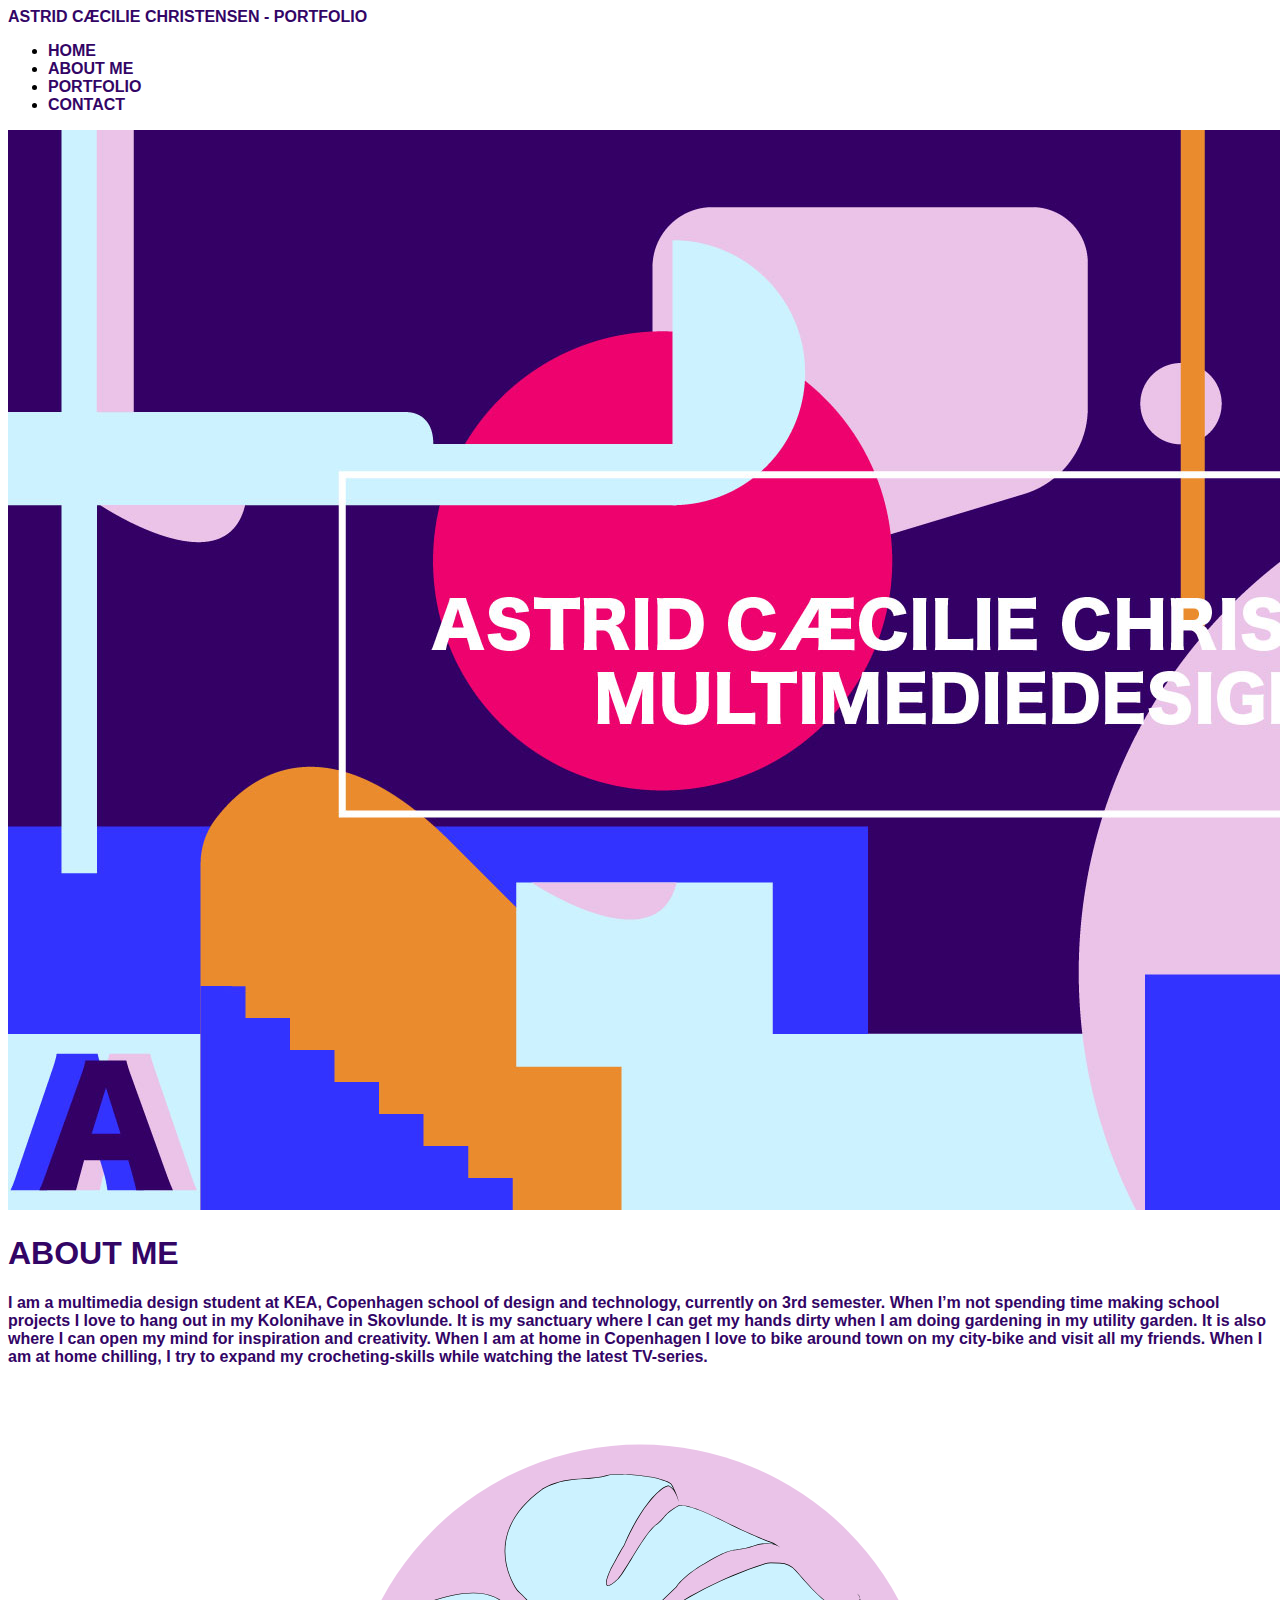
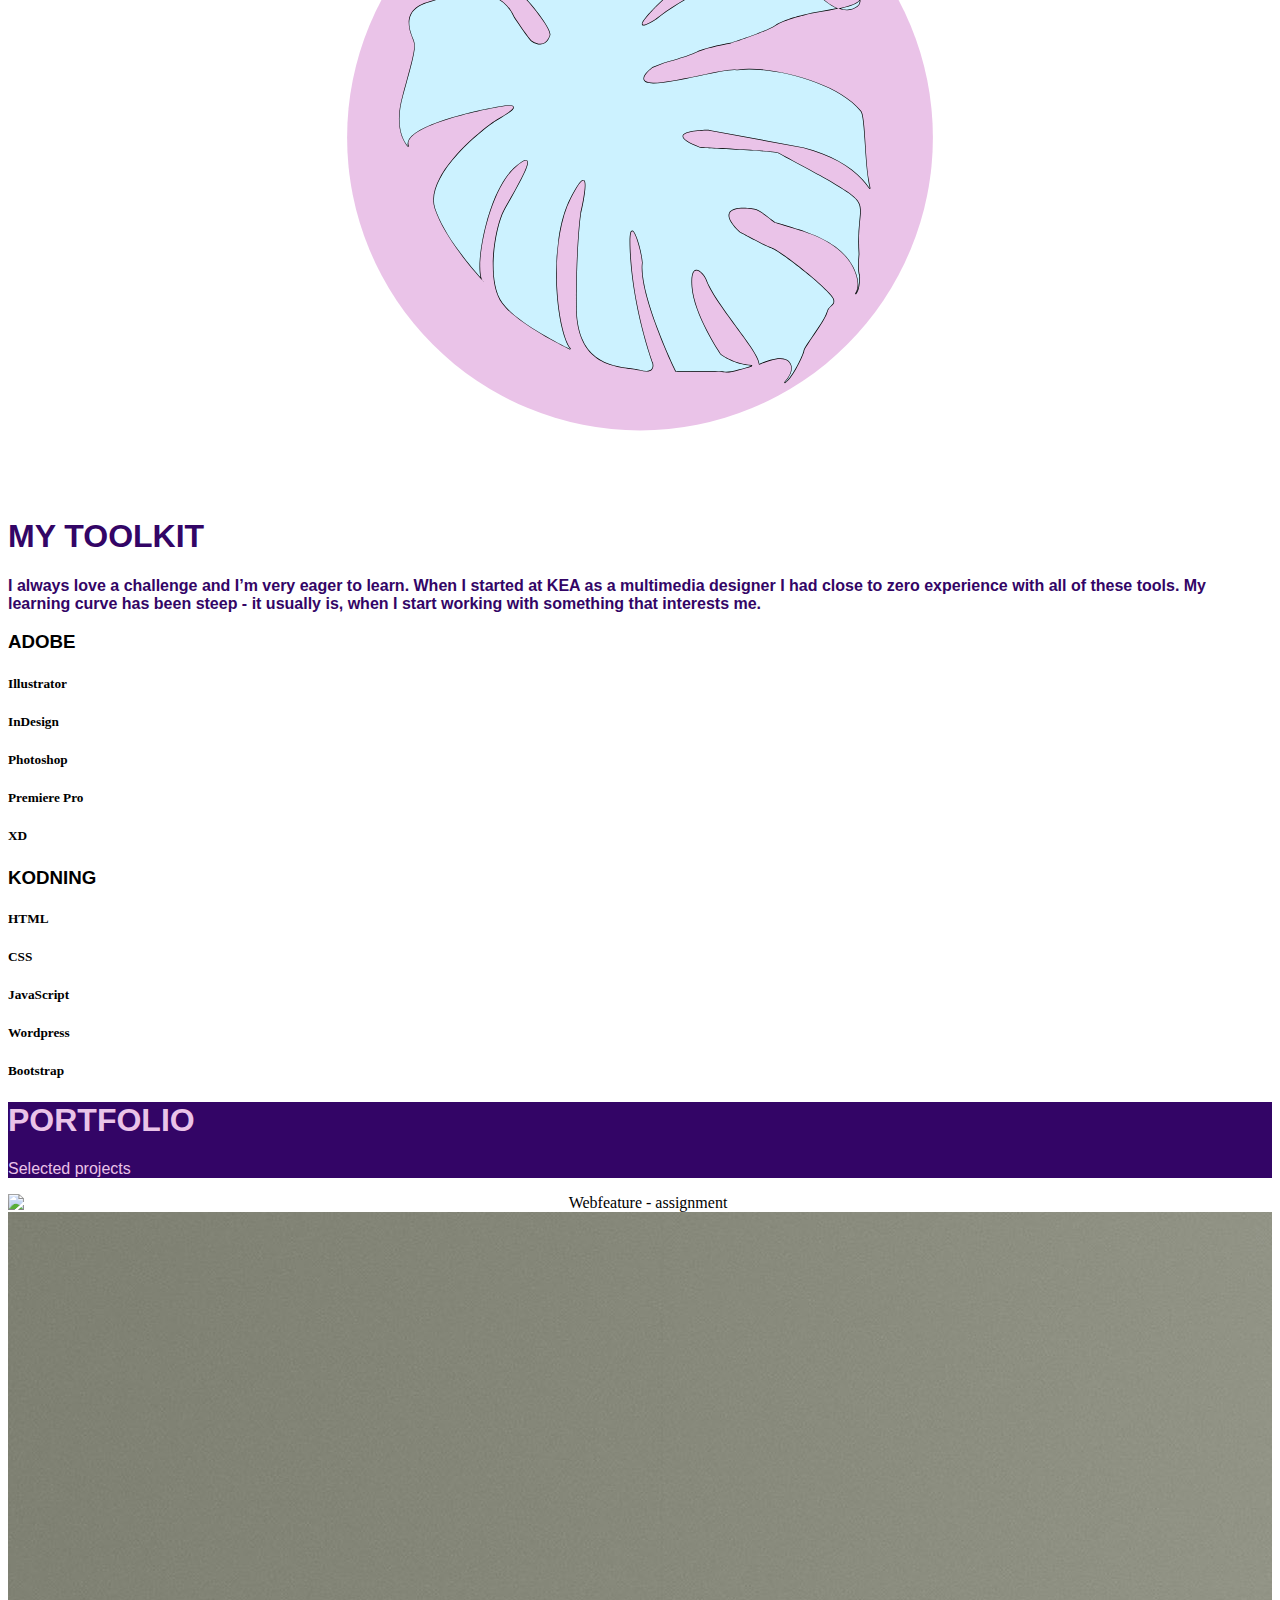
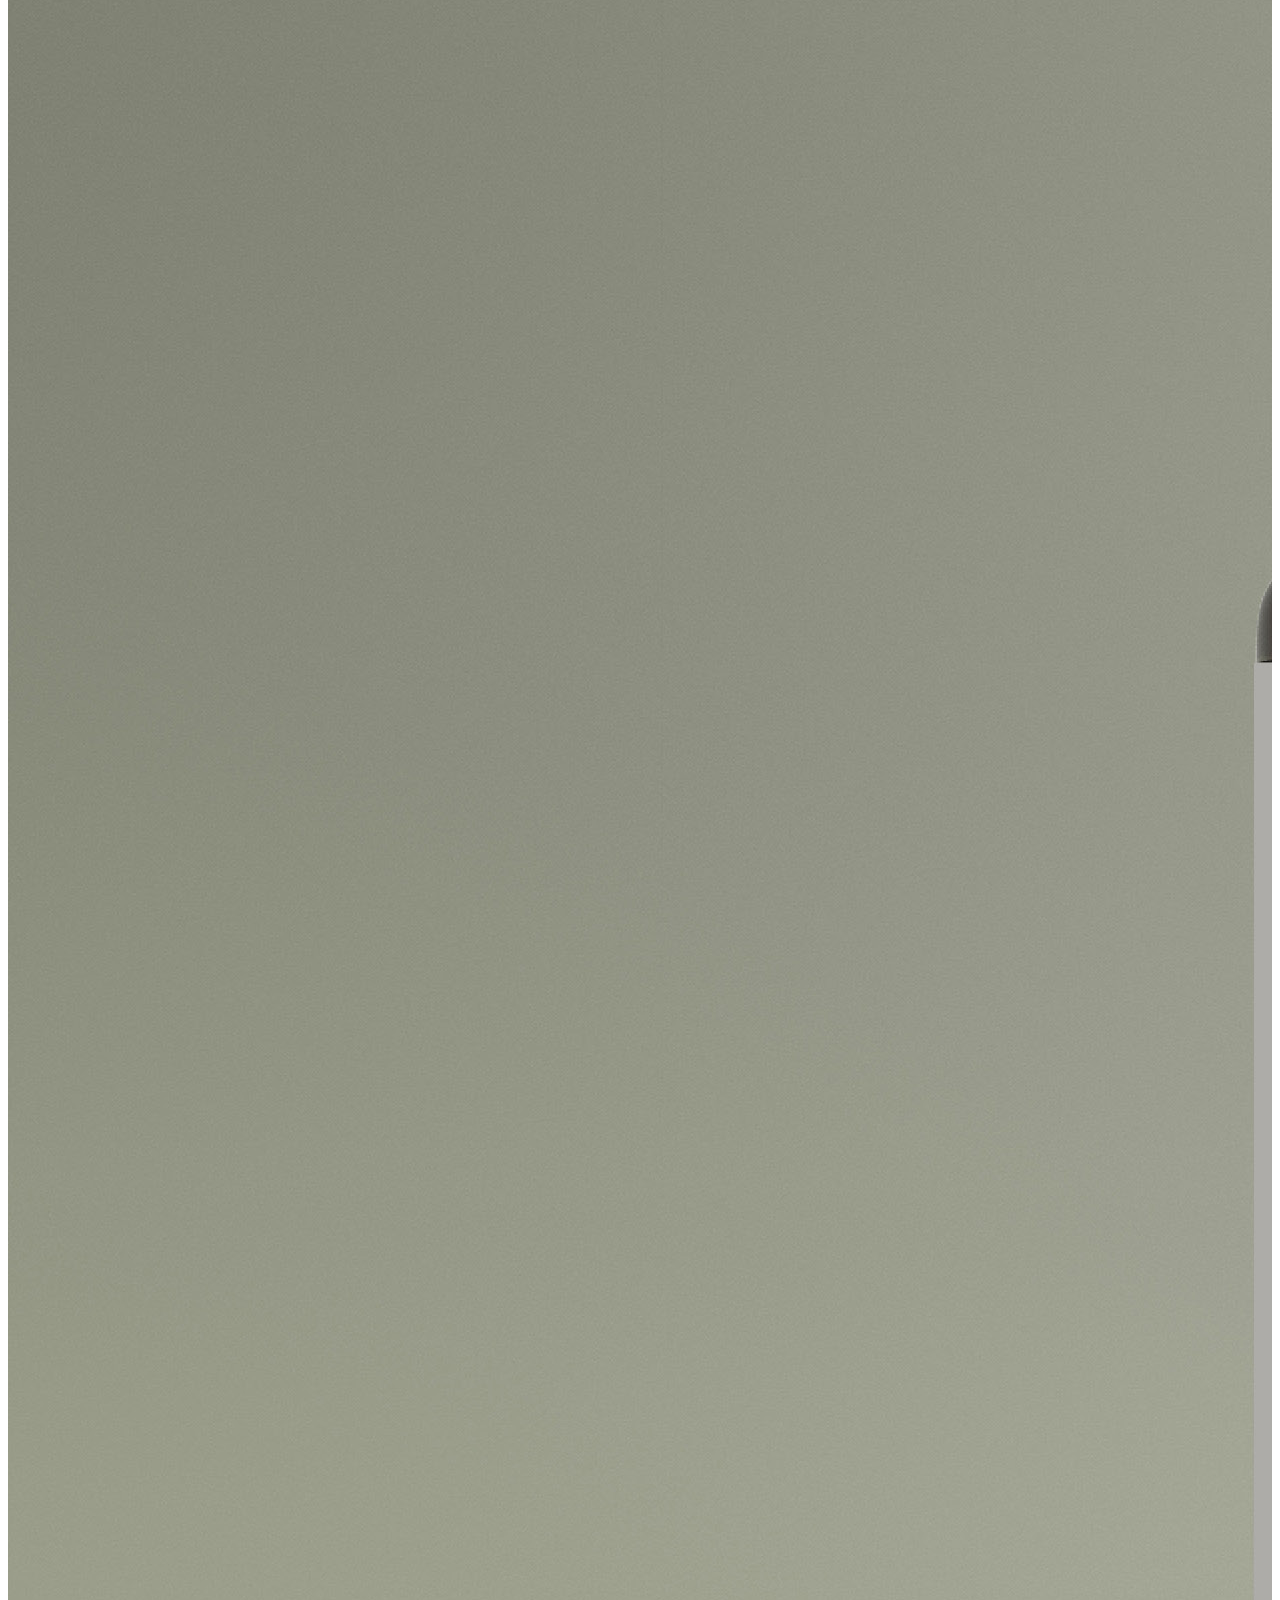
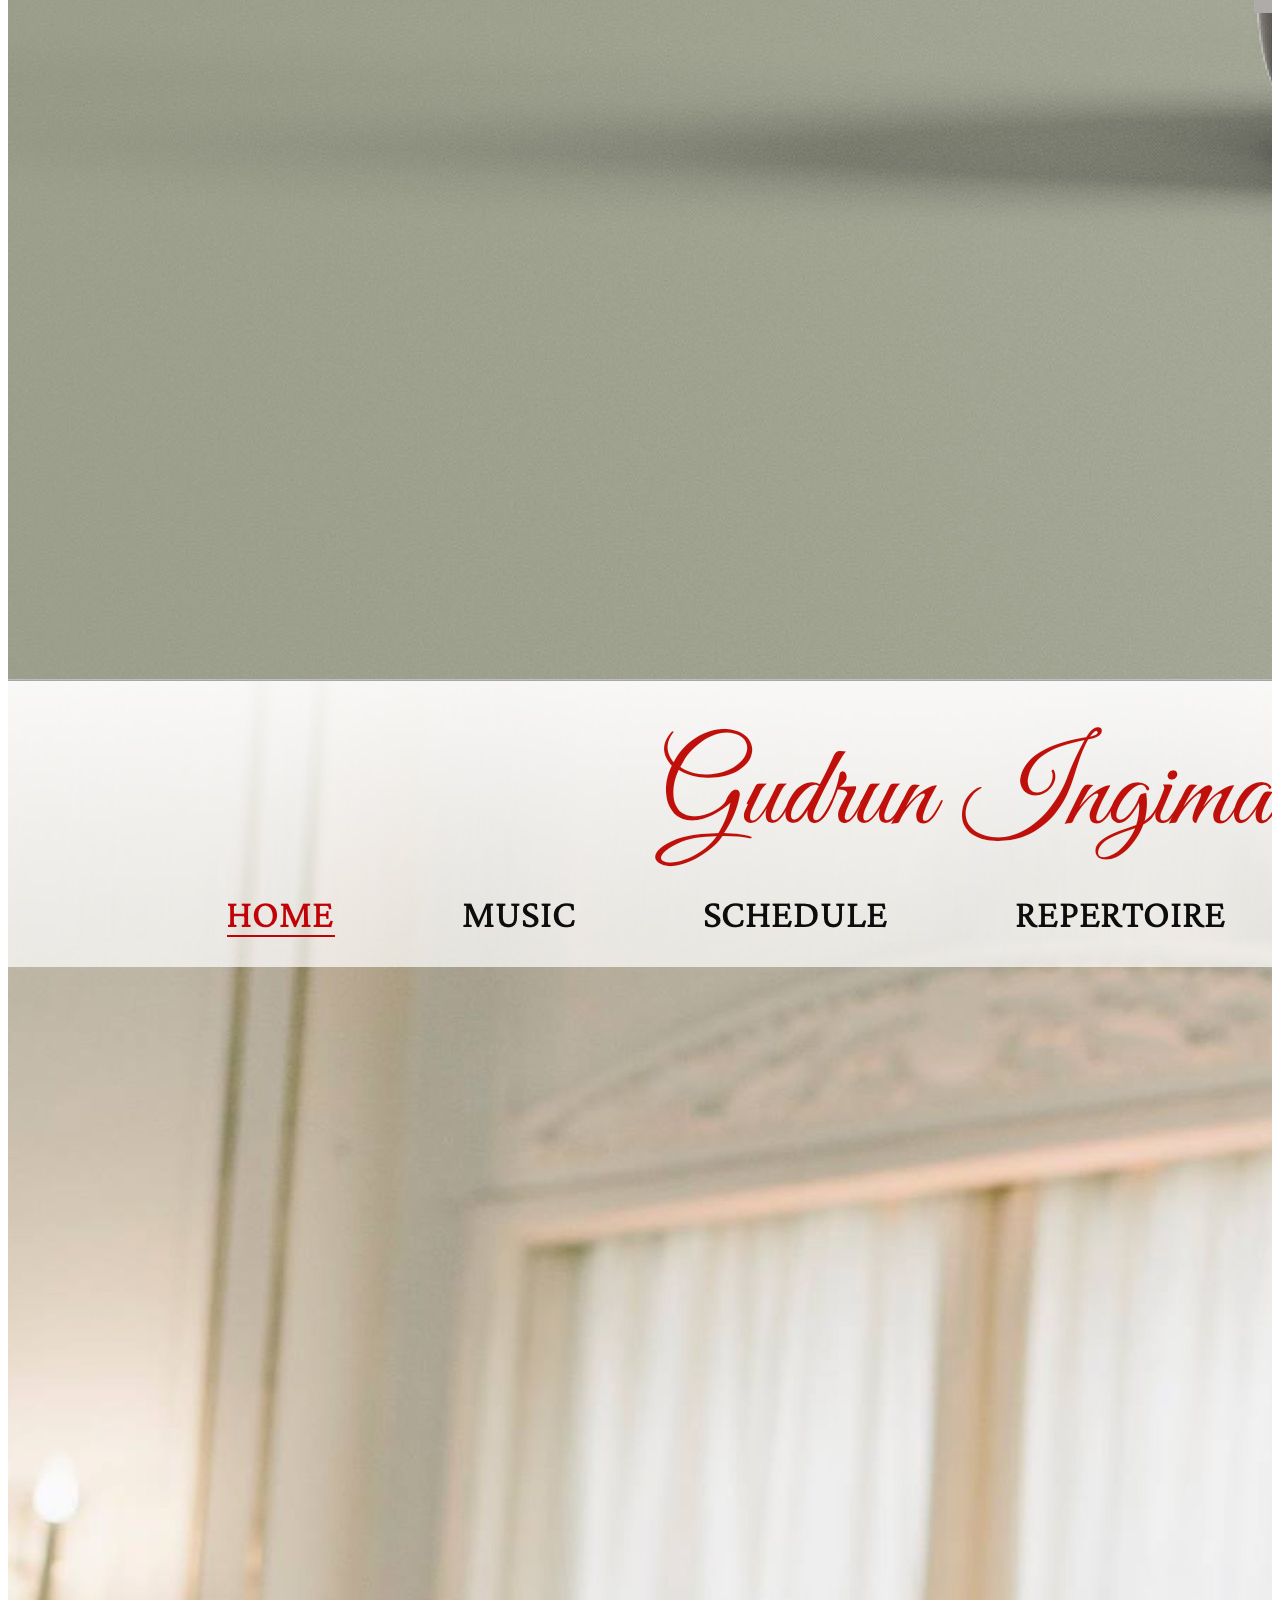
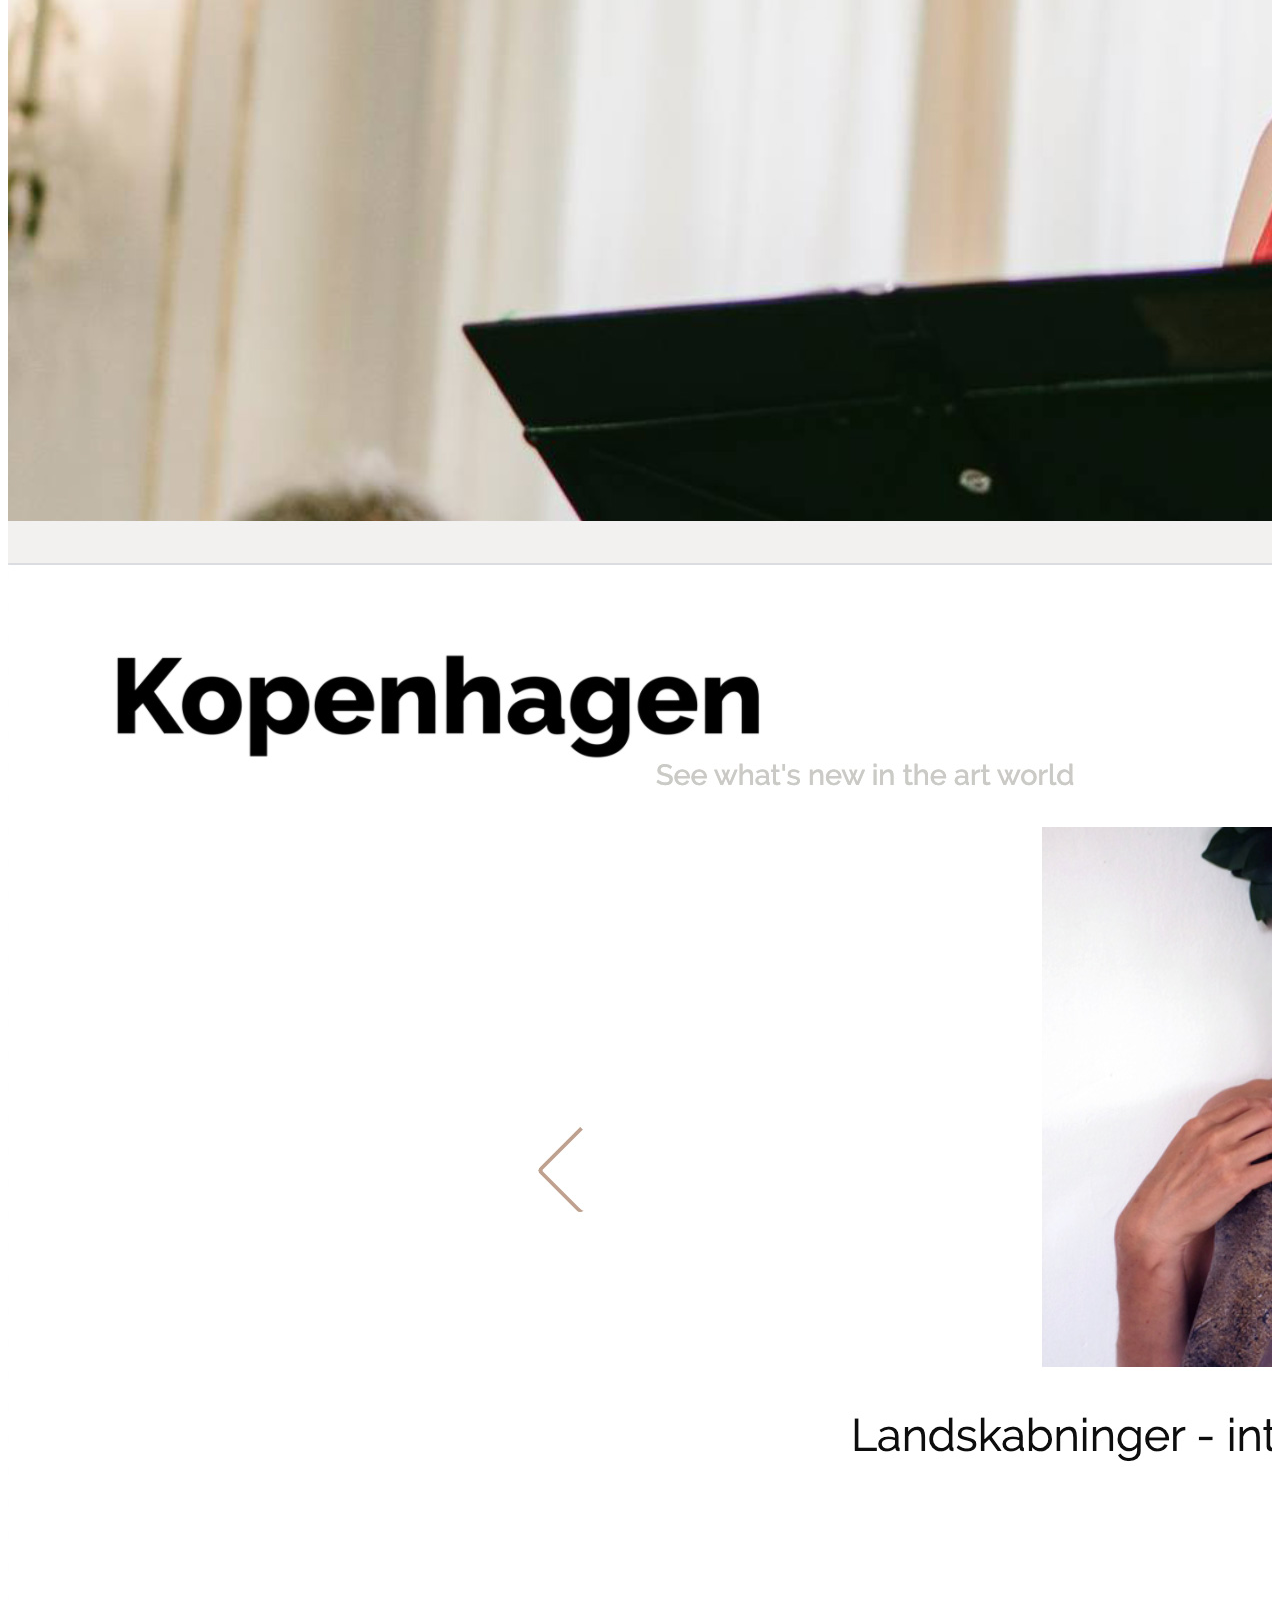
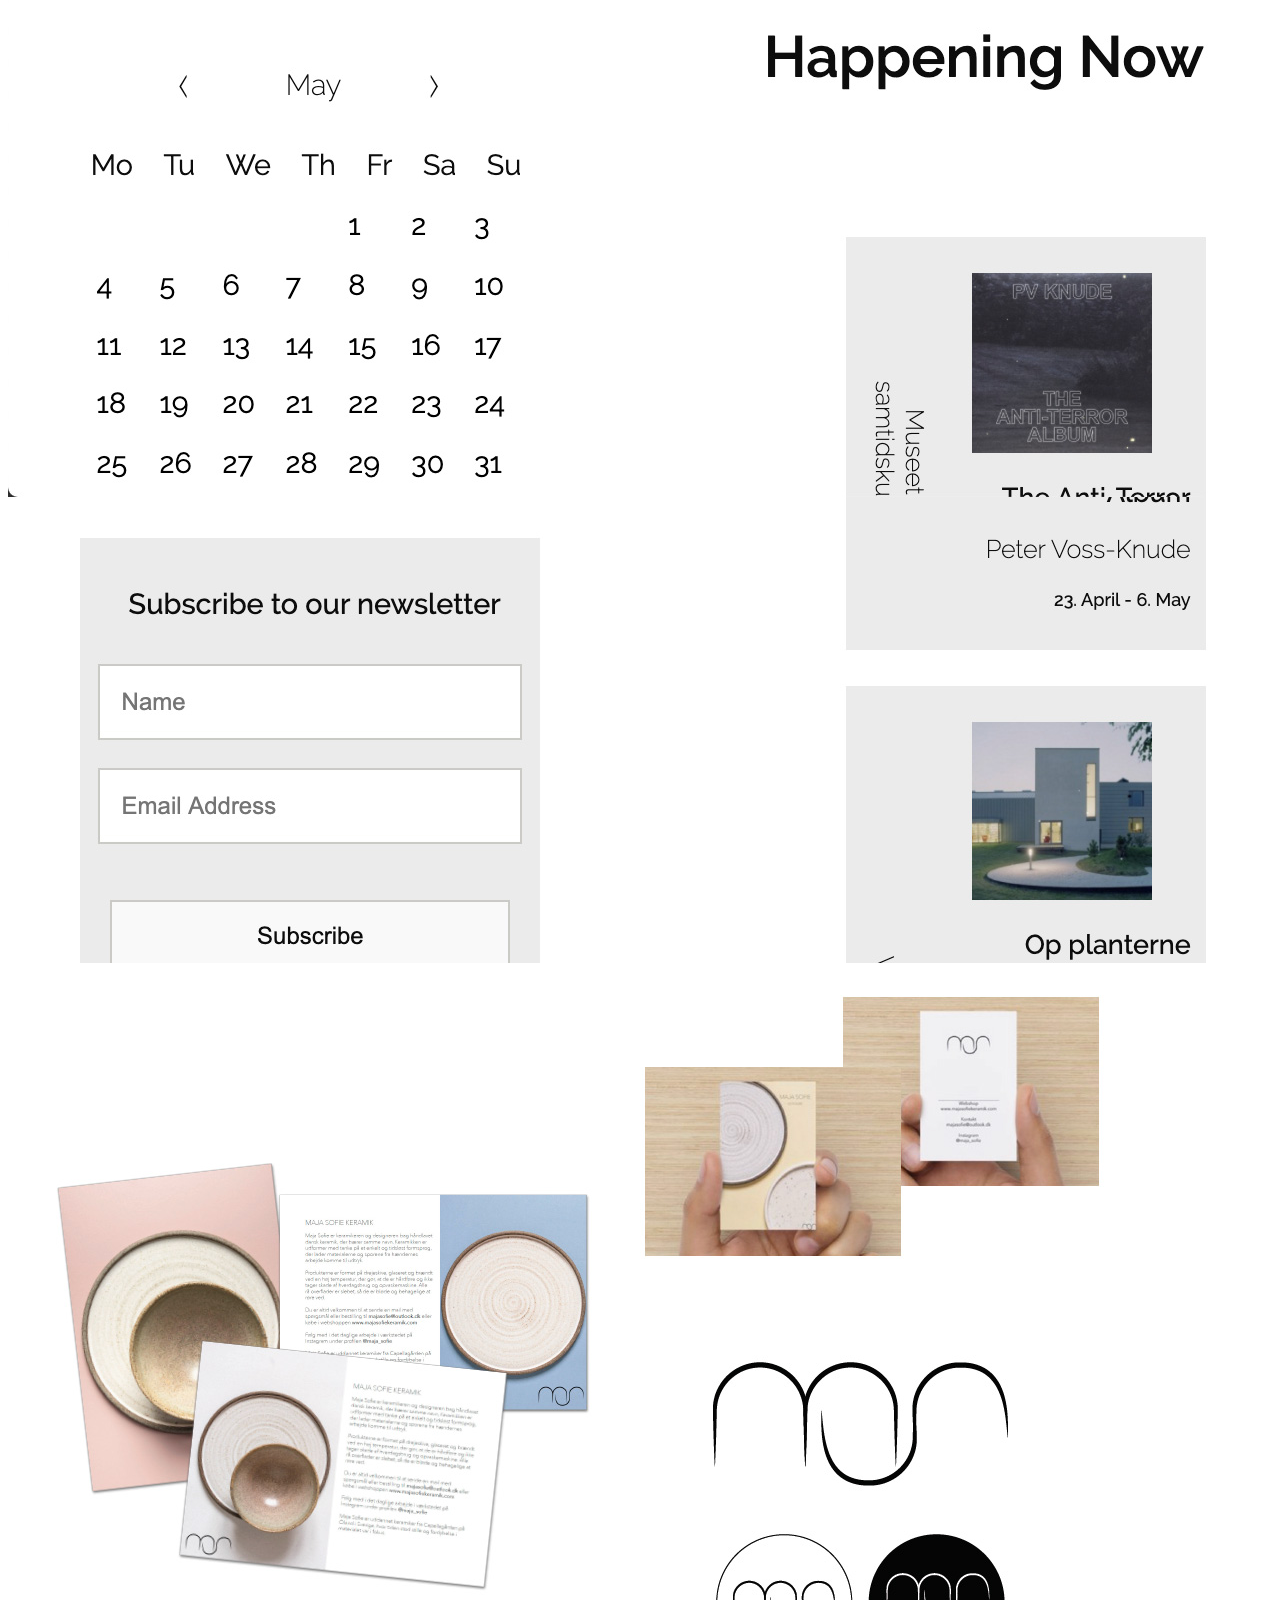
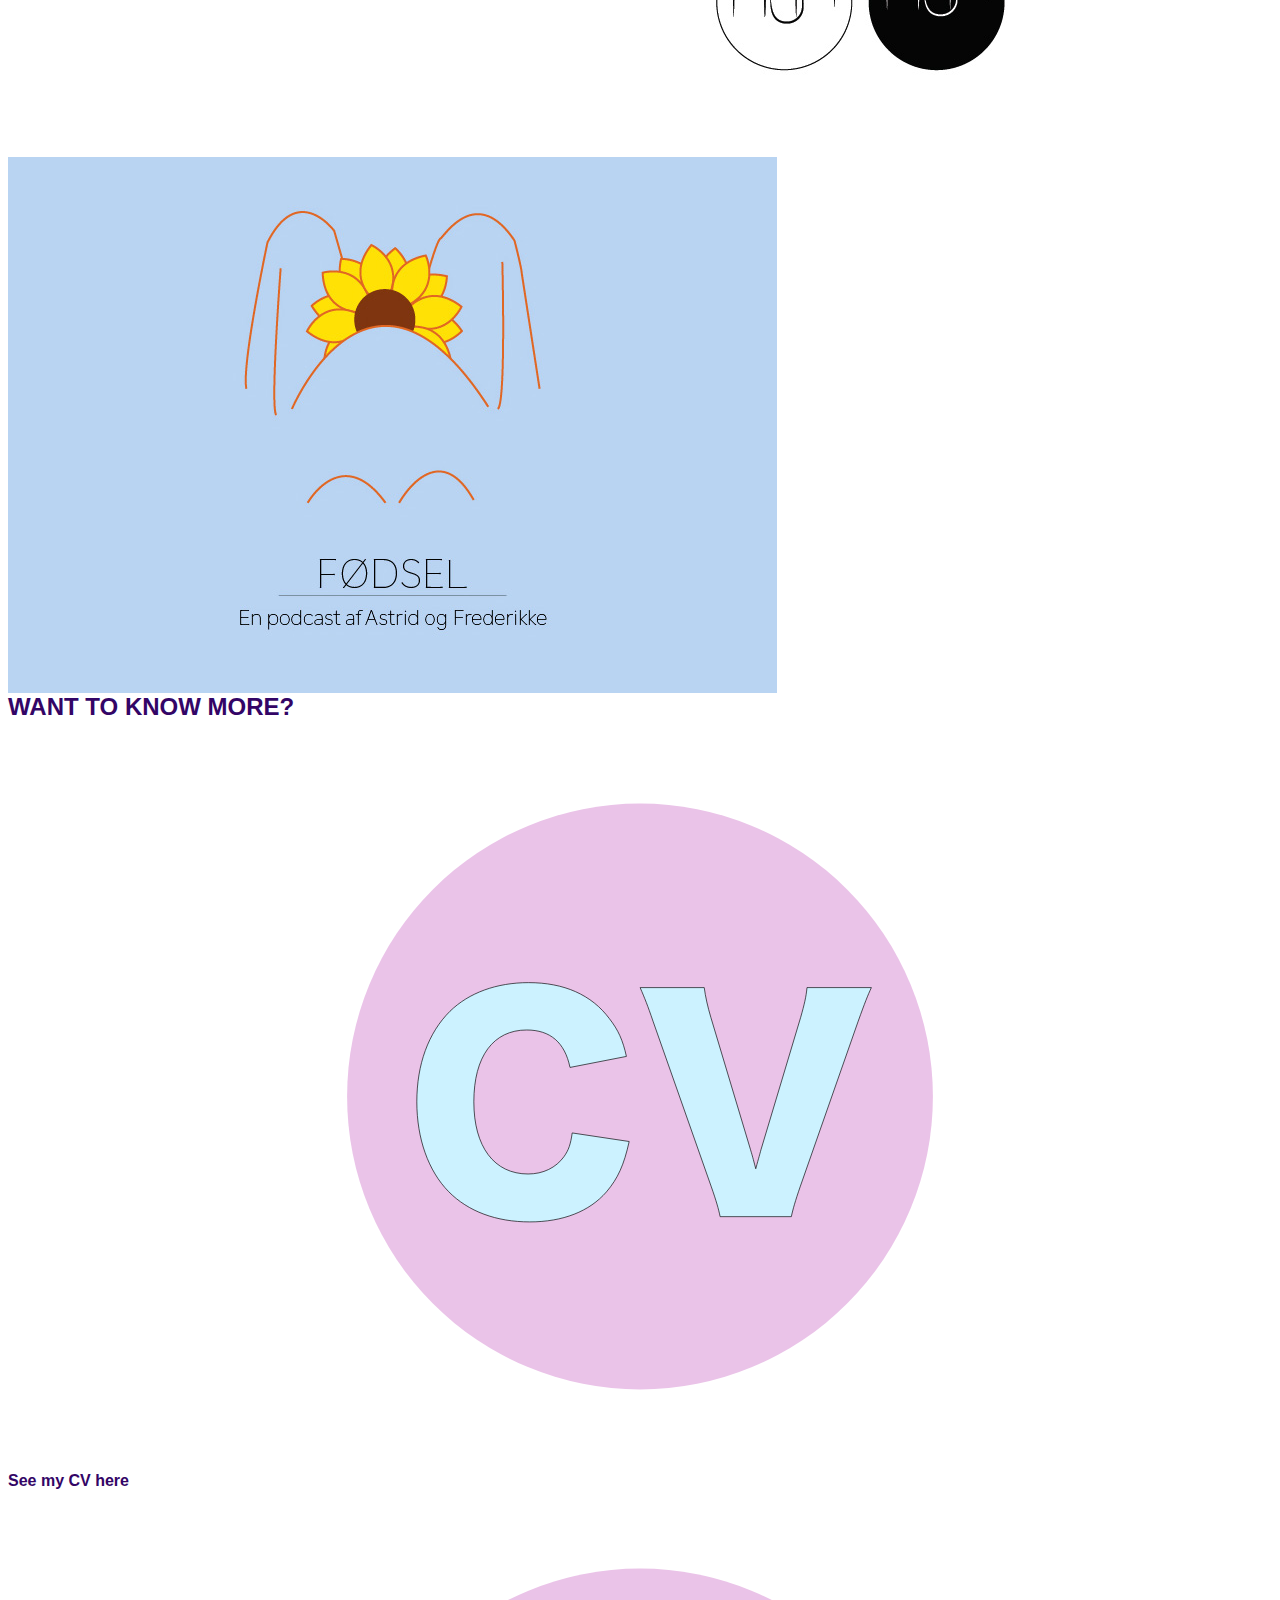
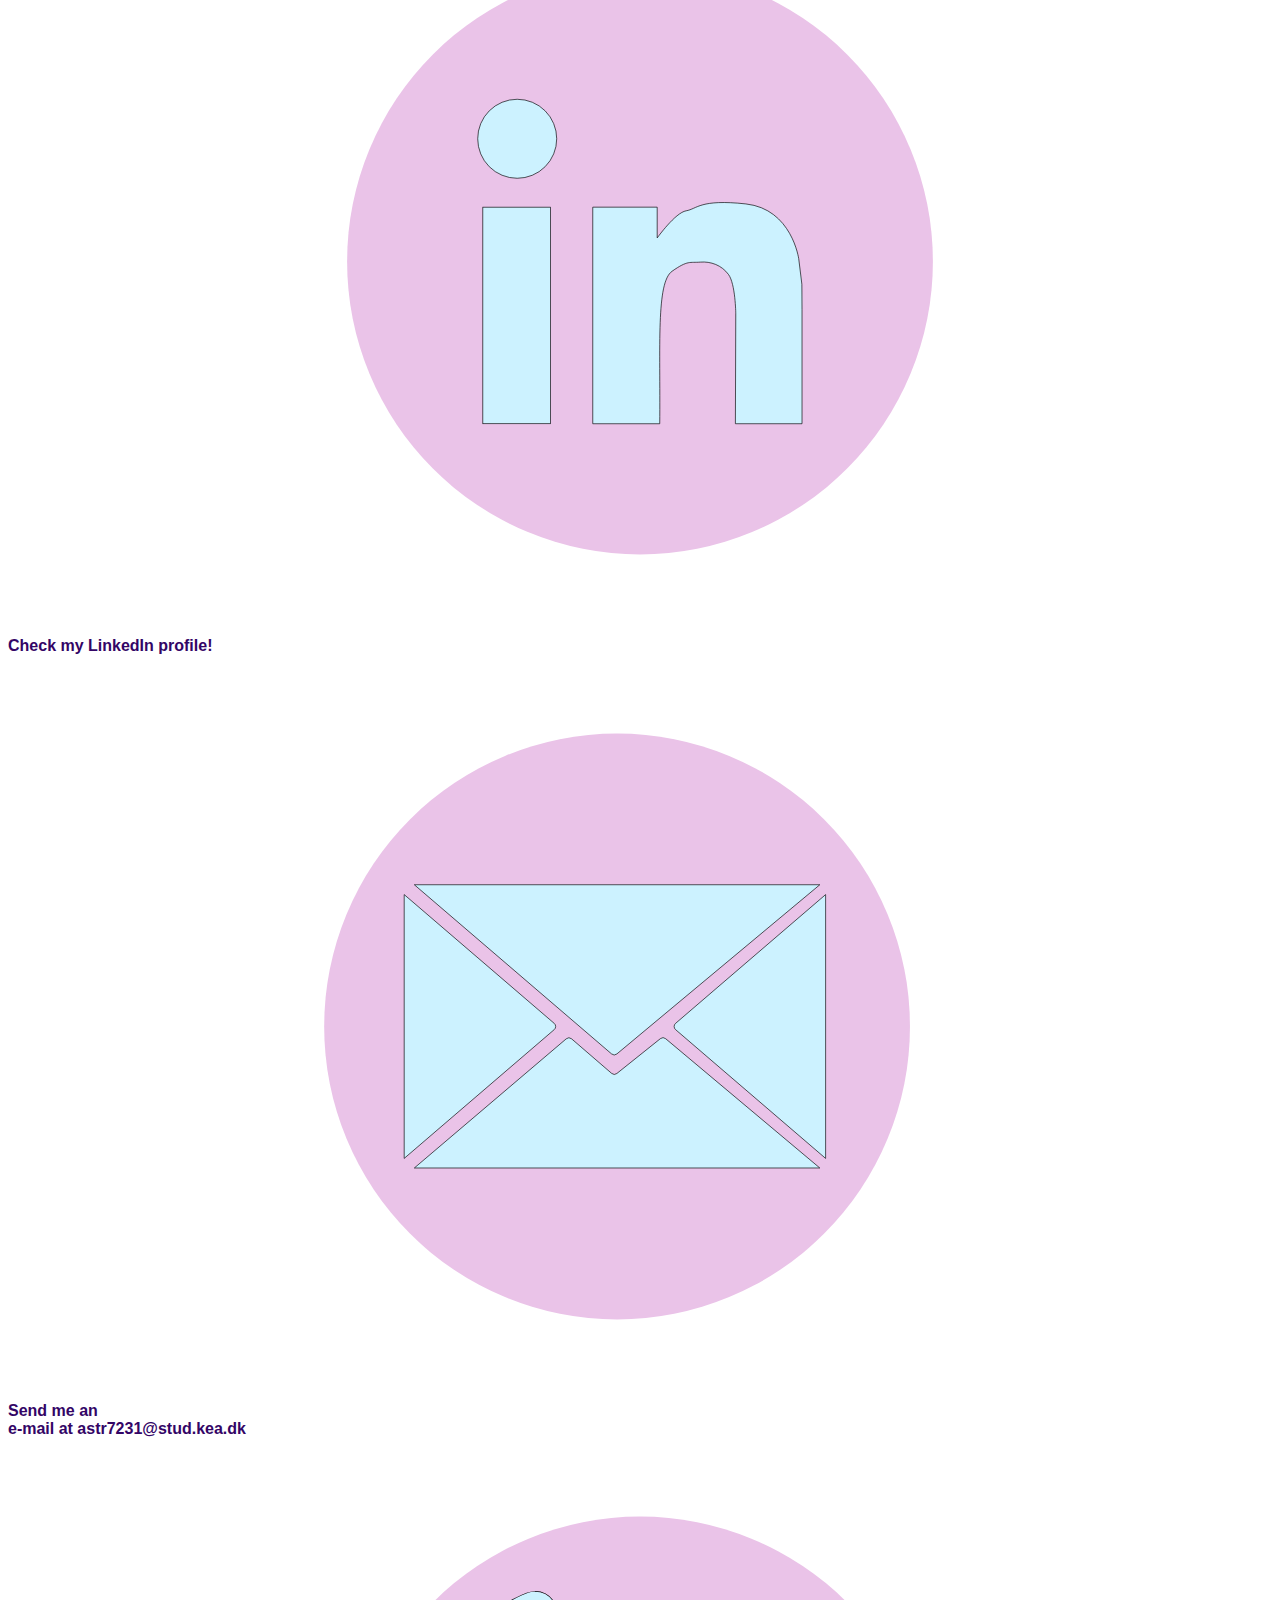
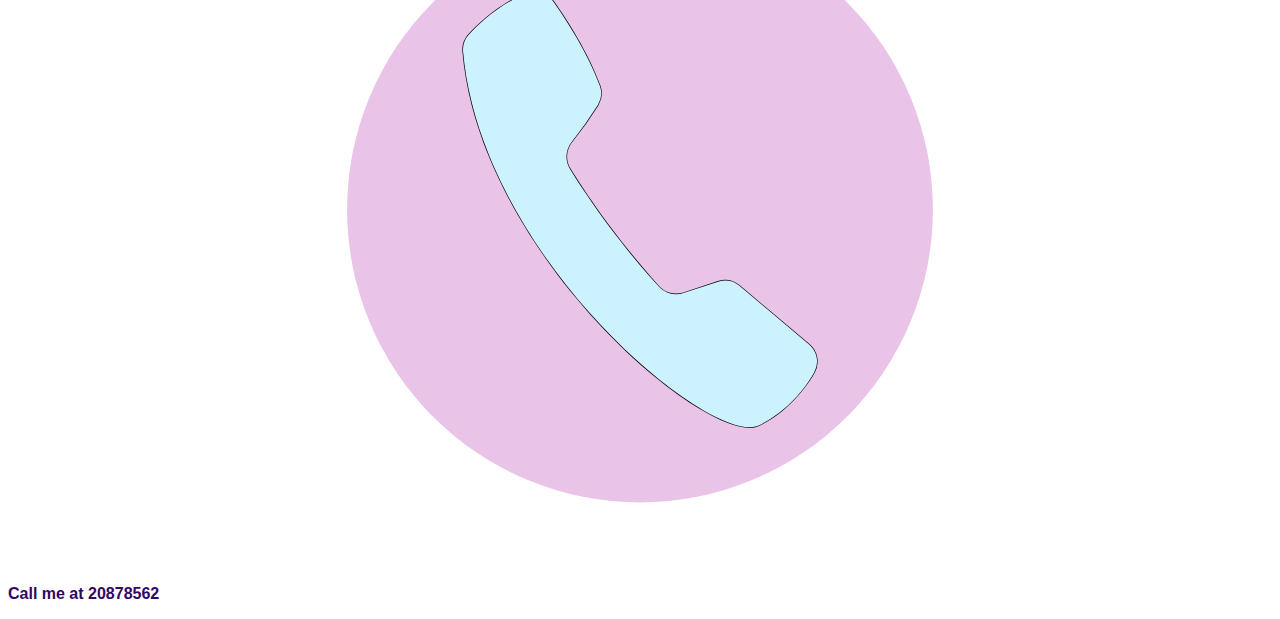
==== index.html @ 117626e3 "Den er tilbage på engelsk og der er tilføjet <br> i undersiderne" ====
<!doctype html>
<html lang="en">

<head>
    <!-- Required meta tags -->
    <meta charset="utf-8">
    <meta name="viewport" content="width=device-width, initial-scale=1">

    <!-- Bootstrap CSS -->
    <link rel="stylesheet" href="https://stackpath.bootstrapcdn.com/bootstrap/5.0.0-alpha2/css/bootstrap.min.css" integrity="sha384-DhY6onE6f3zzKbjUPRc2hOzGAdEf4/Dz+WJwBvEYL/lkkIsI3ihufq9hk9K4lVoK" crossorigin="anonymous">
    <link rel="stylesheet" href="style.css">
    <link rel="stylesheet" href="rwd.css">

    <title>Astrid Cæcilie Christensen - Portfolio</title>
</head>

<body>



    <nav class="navbar navbar-light fixed-top min-nav bg-white">
        <div class="container-fluid">
            <a class="navbar-brand store-bog lilla-tekst" href="#">Astrid Cæcilie Christensen - portfolio</a>
            <ul class="nav justify-content-end">
                <li class="nav-item store-bog">
                    <a class="nav-link lilla-tekst" href="#">Home</a>
                </li>
                <li class="nav-item store-bog">
                    <a class="nav-link lilla-tekst" href="#about">About me</a>
                </li>
                <li class="nav-item store-bog">
                    <a class="nav-link lilla-tekst" lilla-tekst href="#portfolio">Portfolio</a>
                </li>
                <li class="nav-item store-bog">
                    <a class="nav-link lilla-tekst" href="#contact" tabindex="-1" aria-disabled="true">Contact</a>
                </li>
            </ul>
        </div>
    </nav>

    <div class="container mt-5">
        <img class="col-12 col-md-10 offset-md-1 mt-5" src="img/figurer3.jpg" alt="Grafisk coverbillede lavet af forskellige farverige former">
    </div>

    <section class="header-down-arrow d-none d-xxl-block">
        <img src="img/scroll-pil-09.svg" width="100">
    </section>

    <div class="container mt-5" id="about">
        <div class="row">
            <div class="justify-content-center col-10 offset-1 col-lg-6 offset-lg-3 mt-5">
                <h1 class="store-bog lilla-tekst text-center" style="z-index:1">About me</h1>
                <p class="lilla-tekst text-center">
                    I am a multimedia design student at KEA, Copenhagen school of design and technology, currently on 3rd semester. When I’m not spending time making school projects I love to hang out in my Kolonihave in Skovlunde. It is my sanctuary where I can get my hands dirty when I am doing gardening in my utility garden. It is also where I can open my mind for inspiration and creativity.
                    When I am at home in Copenhagen I love to bike around town on my city-bike and visit all my friends. When I am at home chilling, I try to expand my crocheting-skills while watching the latest TV-series.
                </p>
            </div>
        </div>
    </div>


    <img class="col-6 offset-3 position-relative" src="img/blad.svg" alt="Illustration af monsterablad i blå og lyserød">


    <div class="container mt-5">
        <div class="row">
            <div class="justify-content-center col-10 offset-1 col-lg-6 offset-lg-3 mt-5">
                <h1 class="store-bog lilla-tekst text-center" style="z-index:1">My toolkit</h1>
                <p class="lilla-tekst text-center">
                    I always love a challenge and I’m very eager to learn. When I started at KEA as a multimedia designer I had close to zero experience with all of these tools. My learning curve has been steep - it usually is, when I start working with something that interests me.

                </p>
            </div>
        </div>
    </div>




    <div class="container mt-5 mb-5">
        <div class="row">
            <div class="col-10 offset-1 col-lg-4 offset-lg-2">
                <h3>Adobe</h3>
                <div>
                    <h5>Illustrator</h5>
                    <div class="progress mb-4">
                        <div class="progress-bar progress-bar-striped progress-bar-animated lyserod" role="progressbar" style="width: 80%" aria-valuenow="10" aria-valuemin="0" aria-valuemax="50"></div>
                    </div>
                </div>
                <div>
                    <h5>InDesign</h5>
                    <div class="progress mb-4">
                        <div class="progress-bar progress-bar-striped progress-bar-animated lilla" role="progressbar" style="width: 80%" aria-valuenow="25" aria-valuemin="0" aria-valuemax="50"></div>
                    </div>
                </div>
                <div>
                    <h5>Photoshop</h5>
                    <div class="progress mb-4">
                        <div class="progress-bar progress-bar-striped progress-bar-animated lyserod" role="progressbar" style="width: 40%" aria-valuenow="50" aria-valuemin="0" aria-valuemax="50"></div>
                    </div>
                </div>
                <div>
                    <h5>Premiere Pro</h5>
                    <div class="progress mb-4">
                        <div class="progress-bar progress-bar-striped progress-bar-animated lilla" role="progressbar" style="width: 30%" aria-valuenow="75" aria-valuemin="0" aria-valuemax="50"></div>
                    </div>
                </div>
                <div>
                    <h5>XD</h5>
                    <div class="progress mb-4">
                        <div class="progress-bar progress-bar-striped progress-bar-animated lyserod" role="progressbar" style="width: 80%" aria-valuenow="100" aria-valuemin="0" aria-valuemax="50"></div>
                    </div>
                </div>
            </div>

            <div class="col-10 offset-1 col-lg-4 ml-lg-5 mt-5 mt-lg-0">
                <h3>Kodning</h3>
                <div>
                    <h5>HTML</h5>
                    <div class="progress mb-4">
                        <div class="progress-bar progress-bar-striped progress-bar-animated lyserod" role="progressbar" style="width: 80%" aria-valuenow="10" aria-valuemin="0" aria-valuemax="50"></div>
                    </div>
                </div>
                <div>
                    <h5>CSS</h5>
                    <div class="progress mb-4">
                        <div class="progress-bar progress-bar-striped progress-bar-animated lilla" role="progressbar" style="width: 70%" aria-valuenow="25" aria-valuemin="0" aria-valuemax="50"></div>
                    </div>
                </div>
                <div>
                    <h5>JavaScript</h5>
                    <div class="progress mb-4">
                        <div class="progress-bar progress-bar-striped progress-bar-animated lyserod" role="progressbar" style="width: 20%" aria-valuenow="50" aria-valuemin="0" aria-valuemax="50"></div>
                    </div>
                </div>
                <div>
                    <h5>Wordpress</h5>
                    <div class="progress mb-4">
                        <div class="progress-bar progress-bar-striped progress-bar-animated lilla" role="progressbar" style="width: 65%" aria-valuenow="75" aria-valuemin="0" aria-valuemax="50"></div>
                    </div>
                </div>
                <div>
                    <h5>Bootstrap</h5>
                    <div class="progress mb-4">
                        <div class="progress-bar progress-bar-striped progress-bar-animated lyserod" role="progressbar" style="width: 70%" aria-valuenow="100" aria-valuemin="0" aria-valuemax="50"></div>
                    </div>
                </div>
            </div>
        </div>
    </div>




    <div class="container-fluid lilla pt-3" id="portfolio">
          <div class="justify-content-center col-6 offset-3 mt-5">
                <h1 class="store-bog text-center lyserod-tekst mt-5">Portfolio</h1>
                <p class="lyserod-tekst text-center">
                Selected projects
                </p>
            </div>

    <section id="billed-grid" class="container mb-5">
        <div class="row mb-5">
            <div class="p-xxl-5 pb-5 col-12 col-md-6 col-lg-4 h-50">
               <div class="hovereffect">
                  <img class="img-fluid" src="img/niels-sol-ny-blaa.png" alt="Webfeature - assignment">
                  <div class="overlay">
                      <h2>Aldrig igen</h2>
                      <p>
                          Webfeature <br>
                          Content production <br>
                          Wordpress and DIVI <br>
                          <br>
                          <a href="pages/webfeature.html">Read more about this project</a>
                      </p>
                  </div>
               </div>
            </div>
            <div class="p-xxl-5 pb-5 col-12 col-md-6 col-lg-4 h-50">
               <div class="hovereffect">
                  <img class="img-fluid" src="img/vitaminpille.jpg" alt="Content marketing - assignment">
                  <div class="overlay">
                      <h2>Vitamin Care</h2>
                      <p>
                          Content marketing <br>
                          Brand personality <br>
                          Bootstrap <br>
                          <br>
                          <a href="pages/vitamin.html">Read more about this project</a>
                      </p>
                  </div>
               </div>
            </div>
            <div class="p-xxl-5 pb-5 col-12 col-md-6 col-lg-4 h-50">
               <div class="hovereffect">
                  <img class="img-fluid" src="img/gudrun.jpg" alt="Gudrun Ingimars - assignment">
                  <div class="overlay">
                      <h2>Gudrung Ingimars</h2>
                      <p>
                          Website redesign <br>
                          Wordpress as backend <br>
                          Customer contact <br>
                          <br>
                          <a href="pages/gudrun.html">Read more about this project</a>
                      </p>
                  </div>
               </div>
            </div>
            <div class="p-xxl-5 pb-5 col-12 col-md-6 col-lg-4 h-50">
               <div class="hovereffect">
                  <img class="img-fluid h-auto" src="img/kopenhagen.jpg" alt="Kopenhagen - assignment">
                  <div class="overlay">
                      <h2>Kopenhagen</h2>
                      <p>
                          Website redesign <br>
                          Wordpress as backend <br>
                          JavaScript filtering <br>

                          <a href="pages/kopenhagen.html">Read more about this project</a>
                      </p>
                  </div>
               </div>
            </div>
            <div class="p-xxl-5 pb-5 col-12 col-md-6 col-lg-4 h-50">
               <div class="hovereffect">
                  <img class="img-fluid" src="img/maja-sofie.jpg" alt="Maja Sofie ceramics">
                  <div class="overlay">
                      <h2>Maja Sofie Ceramics</h2>
                      <p>
                          Logo design <br>
                          Visuel identity <br>
                        Post card og business card design <br>
                          <a href="pages/keramik.html">Read more about this project</a>
                      </p>
                  </div>
               </div>
            </div>
            <div class="p-xxl-5 col-12 col-md-6 col-lg-4 h-50 mb-5">
               <div class="hovereffect">
                  <img class="img-fluid" src="img/foedsel-illustration.jpg" alt="Podcast">
                  <div class="overlay">
                      <h2>Fødsel - a podcast</h2>
                      <p>
                          Podcast production <br>
                          Organisation, interview and editing <br>
                          Illustration <br>
                          <a href="pages/podcast.html">Read more about this project</a>
                      </p>
                  </div>
               </div>
            </div>
        </div>
    </section>

    </div>


<div class="container mt-5 mb-5" id="contact">
         <div class="row">
            <h2 class="lilla-tekst text-center">want to know more?</h2>
             <div class="row col-12 col-lg-10 offset-lg-1">
                 <div class="col-8 offset-2 col-sm-6 offset-sm-3 col-md-3 offset-md-0">
                     <a href="img/CV-praktik.svg" target="_blank">
                         <img src="img/icon-cv.svg" alt="cv icon">
                     </a>
                     <a href="img/CV-praktik.svg" target="_blank">
                     <p class="lilla-tekst text-center bund-links">See my CV here</p>
                     </a>
                 </div>
                 <div class="col-8 offset-2 col-sm-6 offset-sm-3 col-md-3 offset-md-0">
                     <a href="https://www.linkedin.com/in/astrid-cæcilie-christensen-b73298192/" target="_blank">
                         <img src="img/icon-linkedin.svg" alt="likedin icon">
                     </a>
                     <a href="https://www.linkedin.com/in/astrid-cæcilie-christensen-b73298192/" target="_blank">
                     <p class="lilla-tekst text-center bund-links">Check my LinkedIn profile!</p>
                     </a>
                 </div>
                 <div class="col-8 offset-2 col-sm-6 offset-sm-3 col-md-3 offset-md-0">
                     <a href="mailto:astr7231@stud.kea.dk">
                         <img src="img/icon-mail.svg" alt="mail icon">
                     </a>
                     <a href="mailto:astr7231@stud.kea.dk">
                     <p class="lilla-tekst text-center bund-links">Send me an <br> e-mail at astr7231@stud.kea.dk</p>
                     </a>
                 </div>
                 <div class="col-8 offset-2 col-sm-6 offset-sm-3 col-md-3 offset-md-0">
                     <a href="tel:20878562">
                         <img src="img/icon-telefon.svg" alt="phone icon">
                     </a>
                     <a href="tel:20878562">
                     <p class="lilla-tekst text-center bund-links">Call me at 20878562</p>
                     </a>
                 </div>
             </div>




    <!-- Optional JavaScript; choose one of the two! -->

    <!-- Option 1: Bootstrap Bundle with Popper.js -->
    <script src="https://stackpath.bootstrapcdn.com/bootstrap/5.0.0-alpha2/js/bootstrap.bundle.min.js" integrity="sha384-BOsAfwzjNJHrJ8cZidOg56tcQWfp6y72vEJ8xQ9w6Quywb24iOsW913URv1IS4GD" crossorigin="anonymous"></script>

    <!-- Option 2: Separate Popper.js and Bootstrap JS
    <script src="https://cdn.jsdelivr.net/npm/popper.js@1.16.1/dist/umd/popper.min.js" integrity="sha384-9/reFTGAW83EW2RDu2S0VKaIzap3H66lZH81PoYlFhbGU+6BZp6G7niu735Sk7lN" crossorigin="anonymous"></script>
    <script src="https://stackpath.bootstrapcdn.com/bootstrap/5.0.0-alpha2/js/bootstrap.min.js" integrity="sha384-5h4UG+6GOuV9qXh6HqOLwZMY4mnLPraeTrjT5v07o347pj6IkfuoASuGBhfDsp3d" crossorigin="anonymous"></script>
    -->
</body>

</html>
---- style.css ----
Html {
    scroll-behavior: smooth;
}

.header-down-arrow {
  position: absolute;
    bottom: 4vh;
    left: 0;
    right: 0;
  text-align: center;
  z-index: 10;
}

@keyframes fade-slide-up {
  0% {
    opacity: 0;
    transform: translateY(3rem);
  }
  100% {
    opacity: 1;
    transform: none;
  }
}

.header-down-arrow img {
  animation: fade-slide-up 2s 2s ease-out forwards infinite;
  opacity: 0;
}

.min-nav {
    font-family: Hiragino Sans, sans-serif;
}

.store-bog{
    text-transform:uppercase;
}

.lilla-tekst {
    color: #330566;
    font-weight: bold;
}

.lyserod{
    background-color: #EAC3E8;
}

.lilla {
   background-color: #330566;
}

.lyserod-tekst{
    color: #EAC3E8;
}

.lyseblaa-tekst {
    color: #CCF2FF;
}

h1, h2, h3, h4 {
        font-family: Hiragino Sans, sans-serif;
        text-transform: uppercase;
}

p, a {
   font-family: Hiragino Sans, sans-serif;
}

a {
    text-decoration: none;
        color: #330566;
/*    text-align: center;*/
}
a:hover{
    color: #EAC3E8;
}


.bund-links:hover{
        color: #EAC3E8;

}


/*Hovereffekter*/

.hovereffect {
    width: 100%;
    height: 100%;
    float: left;
    overflow: hidden;
    position: relative;
    text-align: center;
    cursor: default;
}

.hovereffect .overlay {
    position: absolute;
    overflow: hidden;
    width: 80%;
    height: 80%;
    left: 10%;
    top: 10%;
    border-bottom: 1px solid #FFF;
    border-top: 1px solid #FFF;
    -webkit-transition: opacity 0.35s, -webkit-transform 0.35s;
    transition: opacity 0.35s, transform 0.35s;
    -webkit-transform: scale(0, 1);
    -ms-transform: scale(0, 1);
    transform: scale(0, 1);
}

.hovereffect:hover .overlay {
    opacity: 1;
    filter: alpha(opacity=100);
    -webkit-transform: scale(1);
    -ms-transform: scale(1);
    transform: scale(1);
}

.hovereffect img {
    display: block;
    position: relative;
    -webkit-transition: all 0.35s;
    transition: all 0.35s;
}

.hovereffect:hover img {
    filter: url('data:image/svg+xml;charset=utf-8,<svg xmlns="http://www.w3.org/2000/svg"><filter id="filter"><feComponentTransfer color-interpolation-filters="sRGB"><feFuncR type="linear" slope="0.6" /><feFuncG type="linear" slope="0.6" /><feFuncB type="linear" slope="0.6" /></feComponentTransfer></filter></svg>#filter');
    filter: brightness(0.6);
    -webkit-filter: brightness(0.6);
}

.hovereffect h2 {
    text-transform: uppercase;
    text-align: center;
    position: relative;
    font-size: 17px;
    background-color: transparent;
    color: #FFF;
    padding: 1em 0;
    opacity: 0;
    filter: alpha(opacity=0);
    -webkit-transition: opacity 0.35s, -webkit-transform 0.35s;
    transition: opacity 0.35s, transform 0.35s;
    -webkit-transform: translate3d(0, -100%, 0);
    transform: translate3d(0, -100%, 0);
}

.hovereffect a,
.hovereffect p {
    color: #FFF;
    padding: 1em 0;
    opacity: 0;
    filter: alpha(opacity=0);
    -webkit-transition: opacity 0.35s, -webkit-transform 0.35s;
    transition: opacity 0.35s, transform 0.35s;
    -webkit-transform: translate3d(0, 100%, 0);
    transform: translate3d(0, 100%, 0);
}

.hovereffect:hover a,
.hovereffect:hover p,
.hovereffect:hover h2 {
    opacity: 1;
    filter: alpha(opacity=100);
    -webkit-transform: translate3d(0, 0, 0);
    transform: translate3d(0, 0, 0);
}
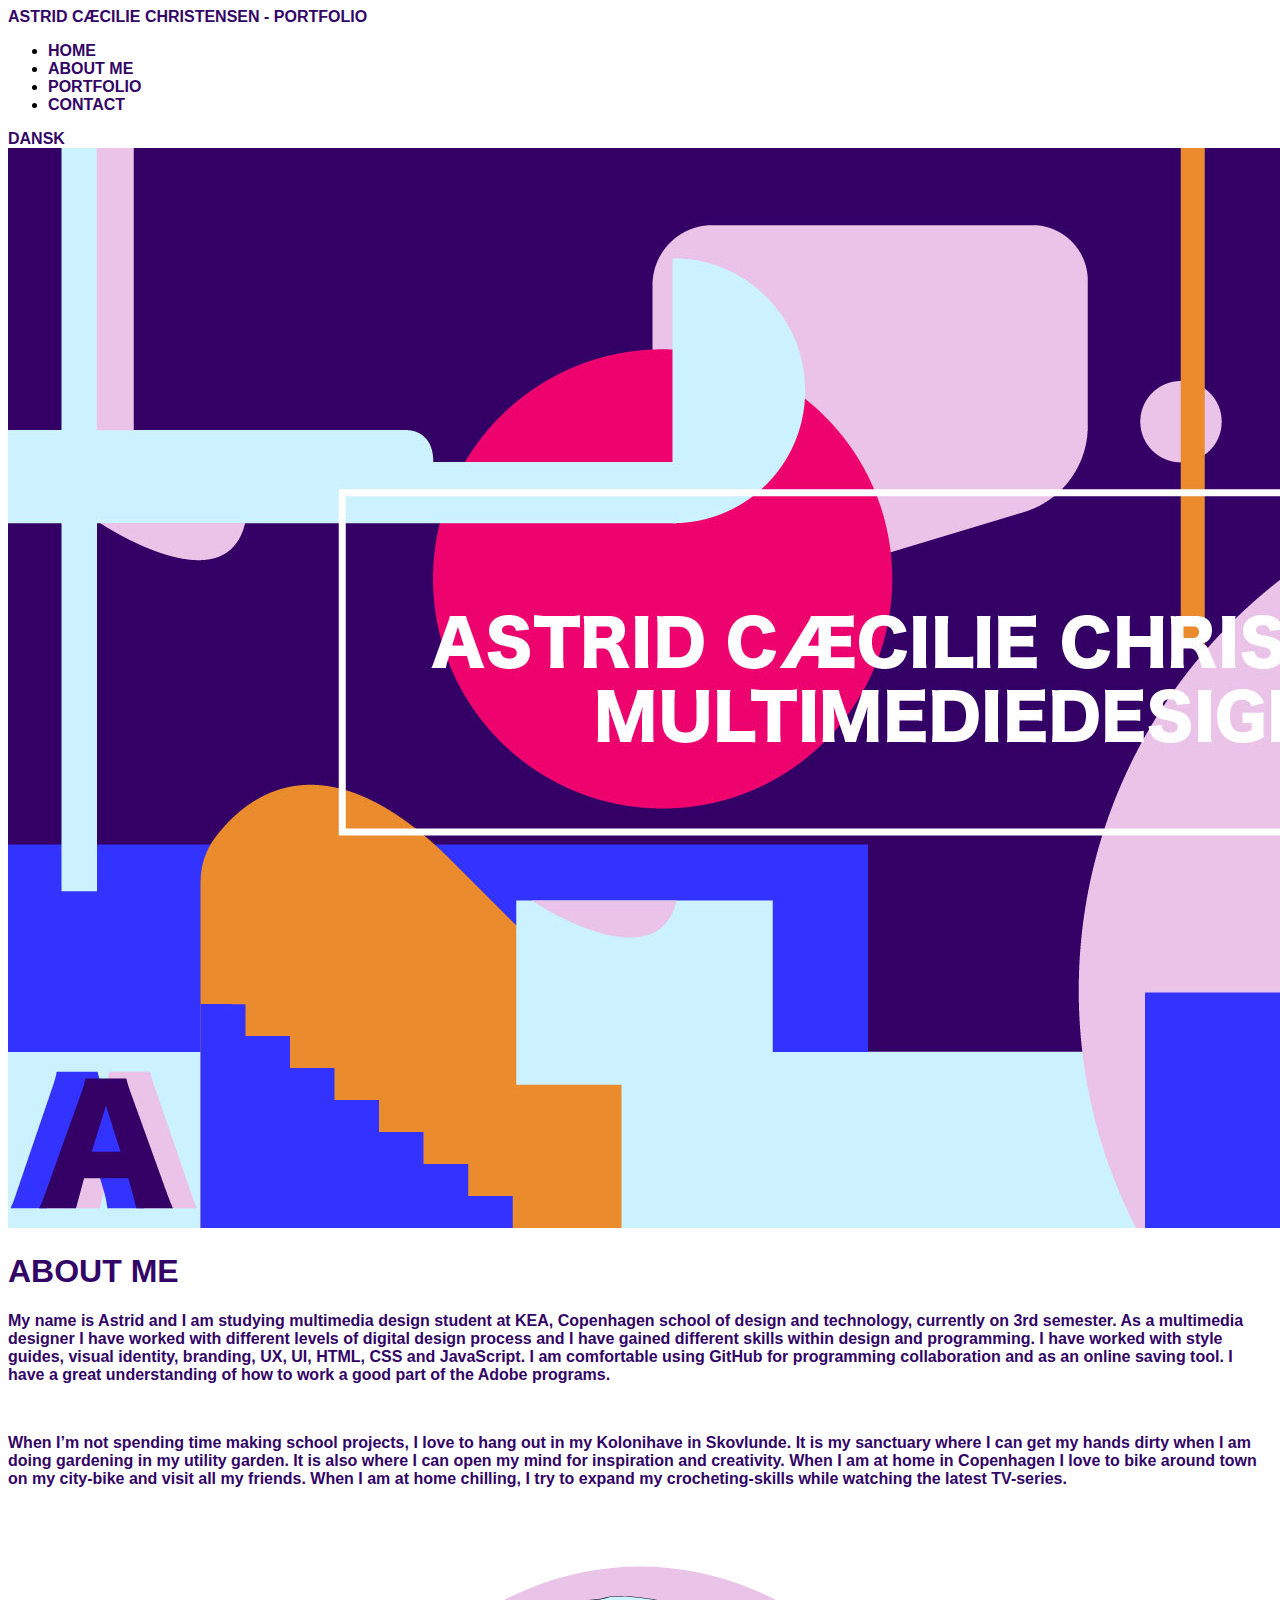
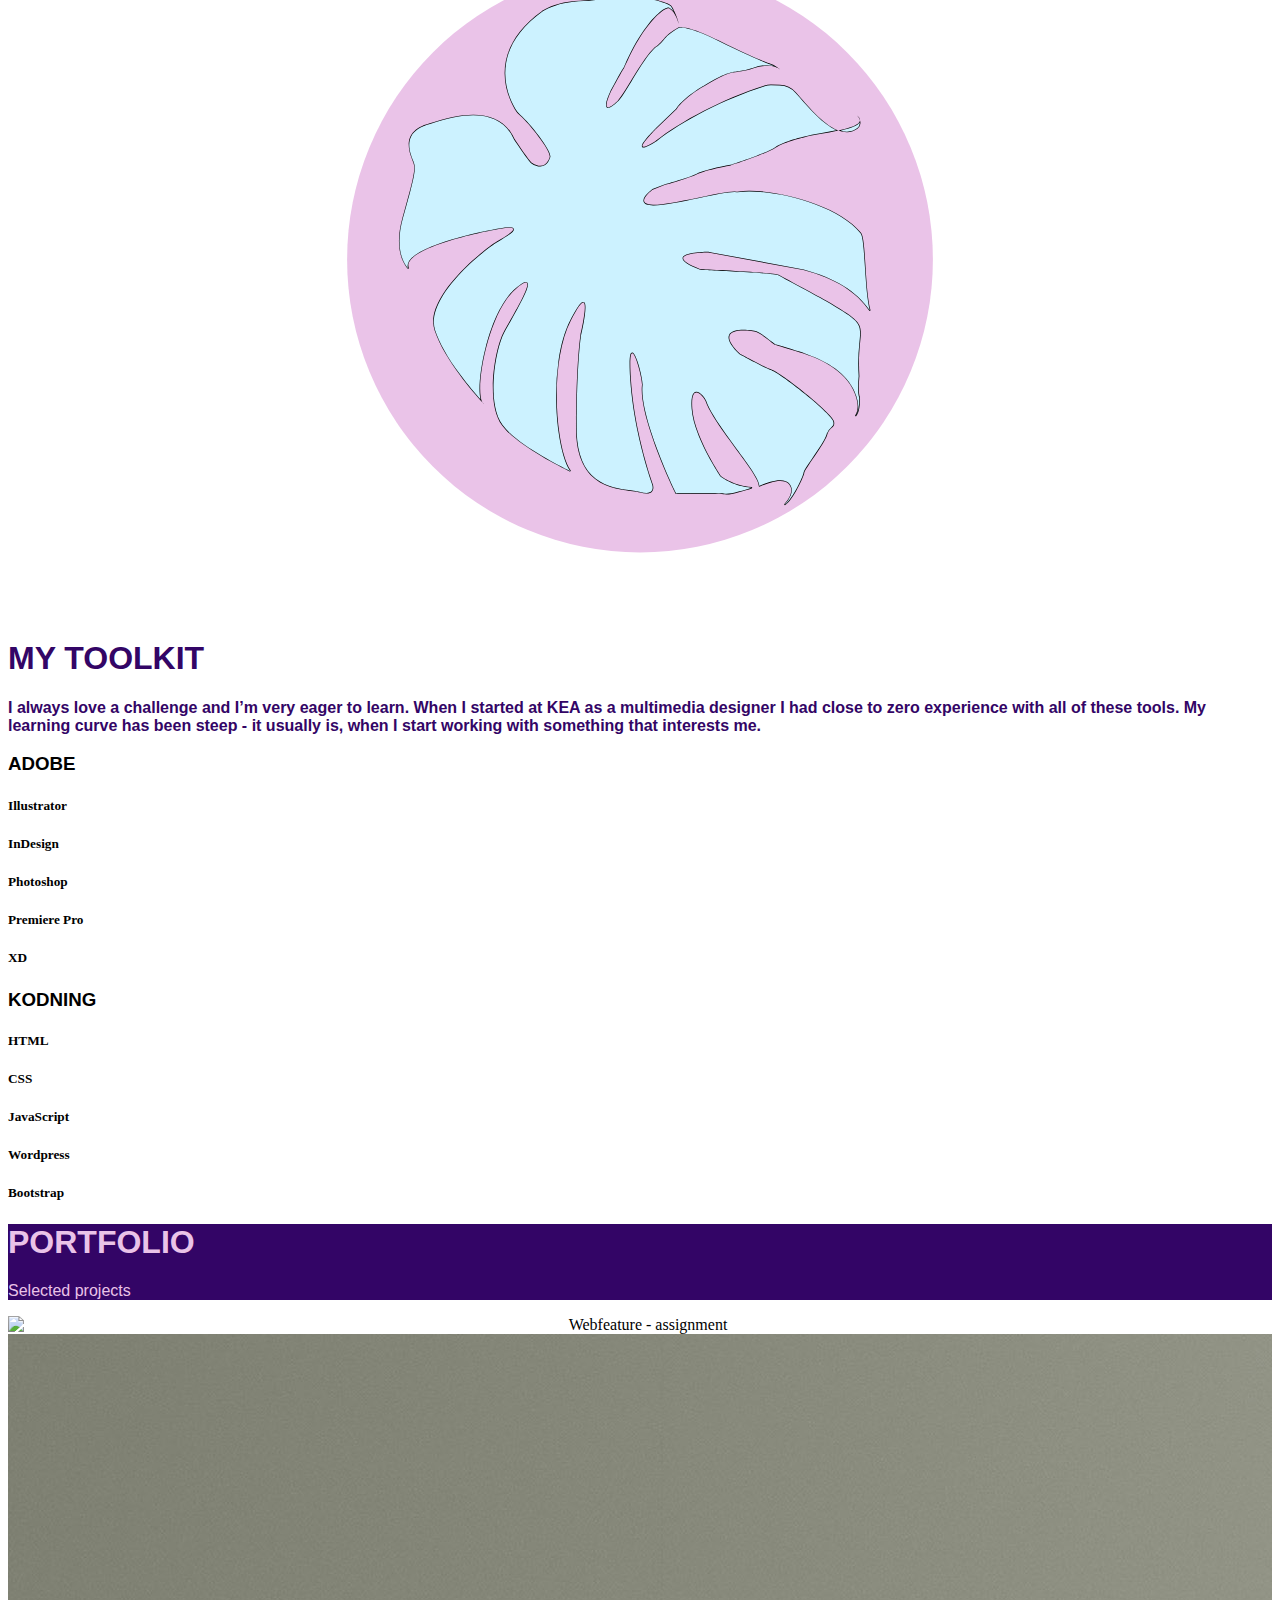
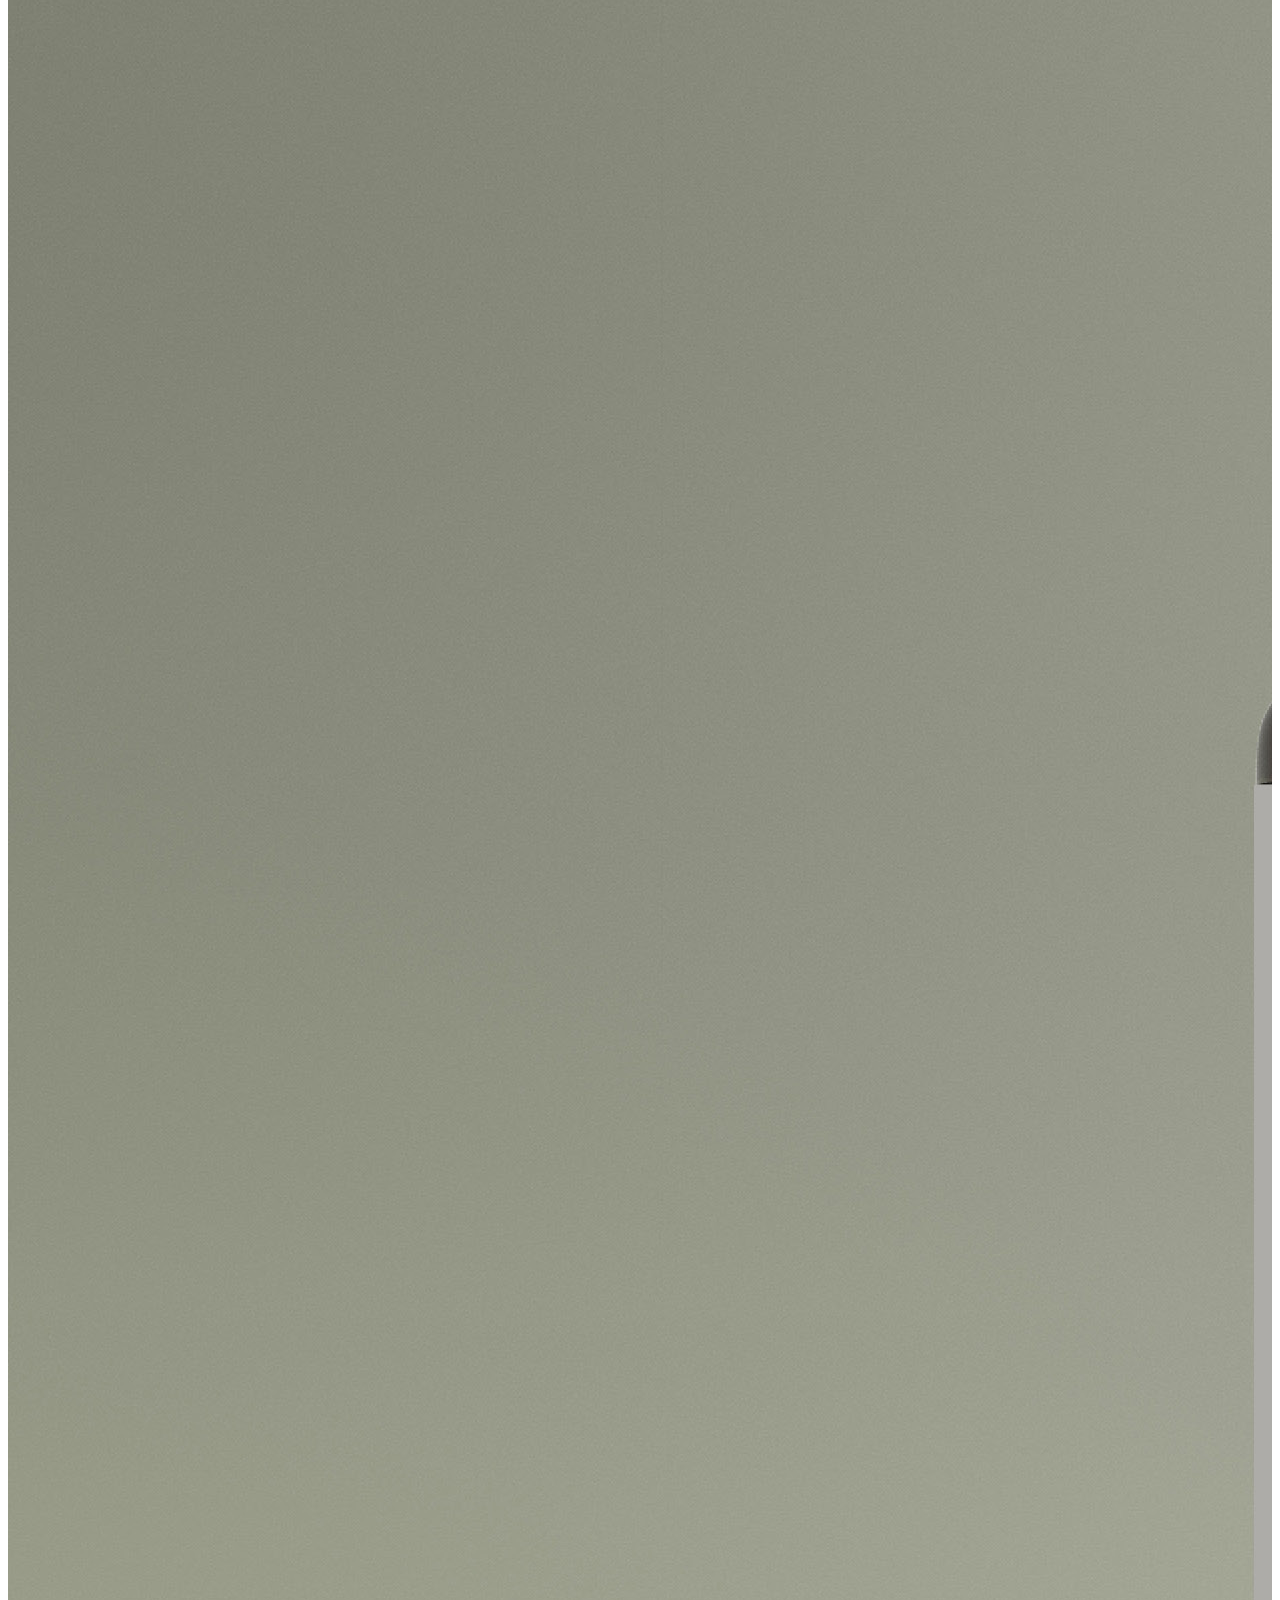
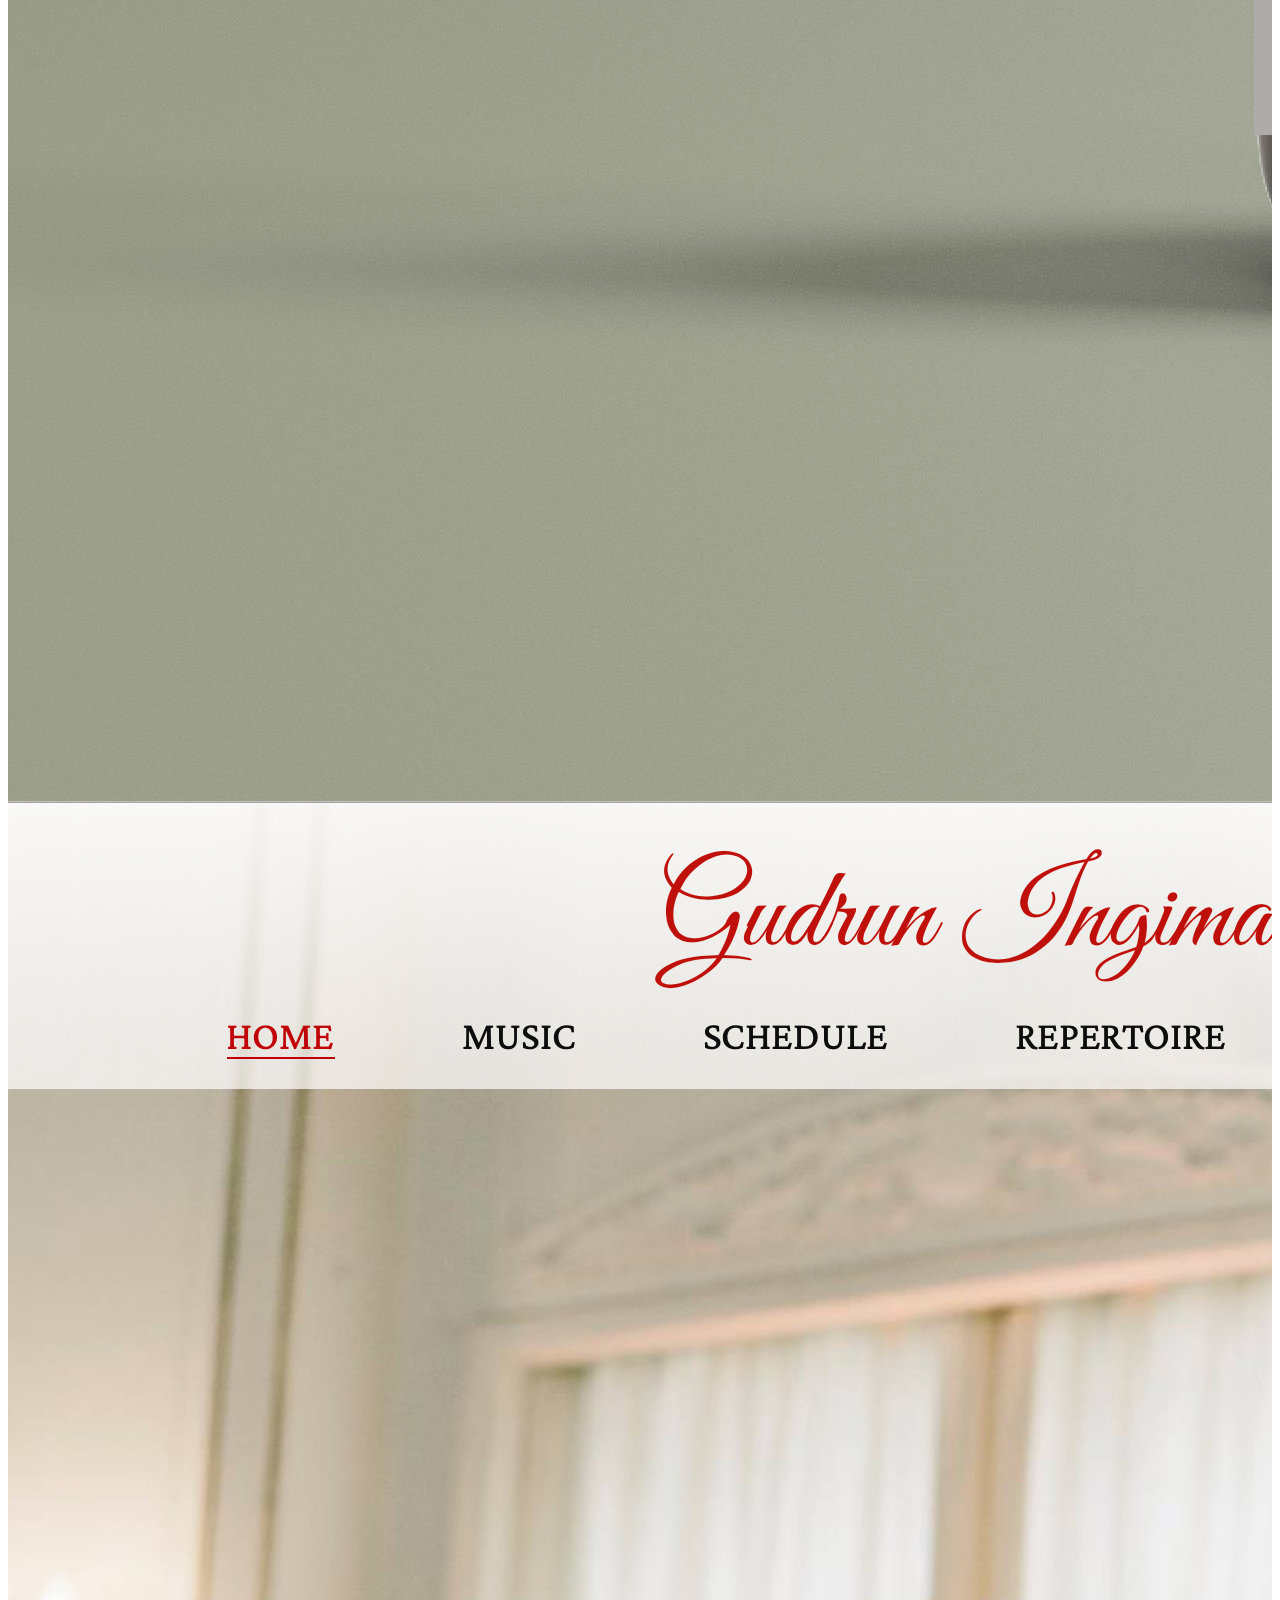
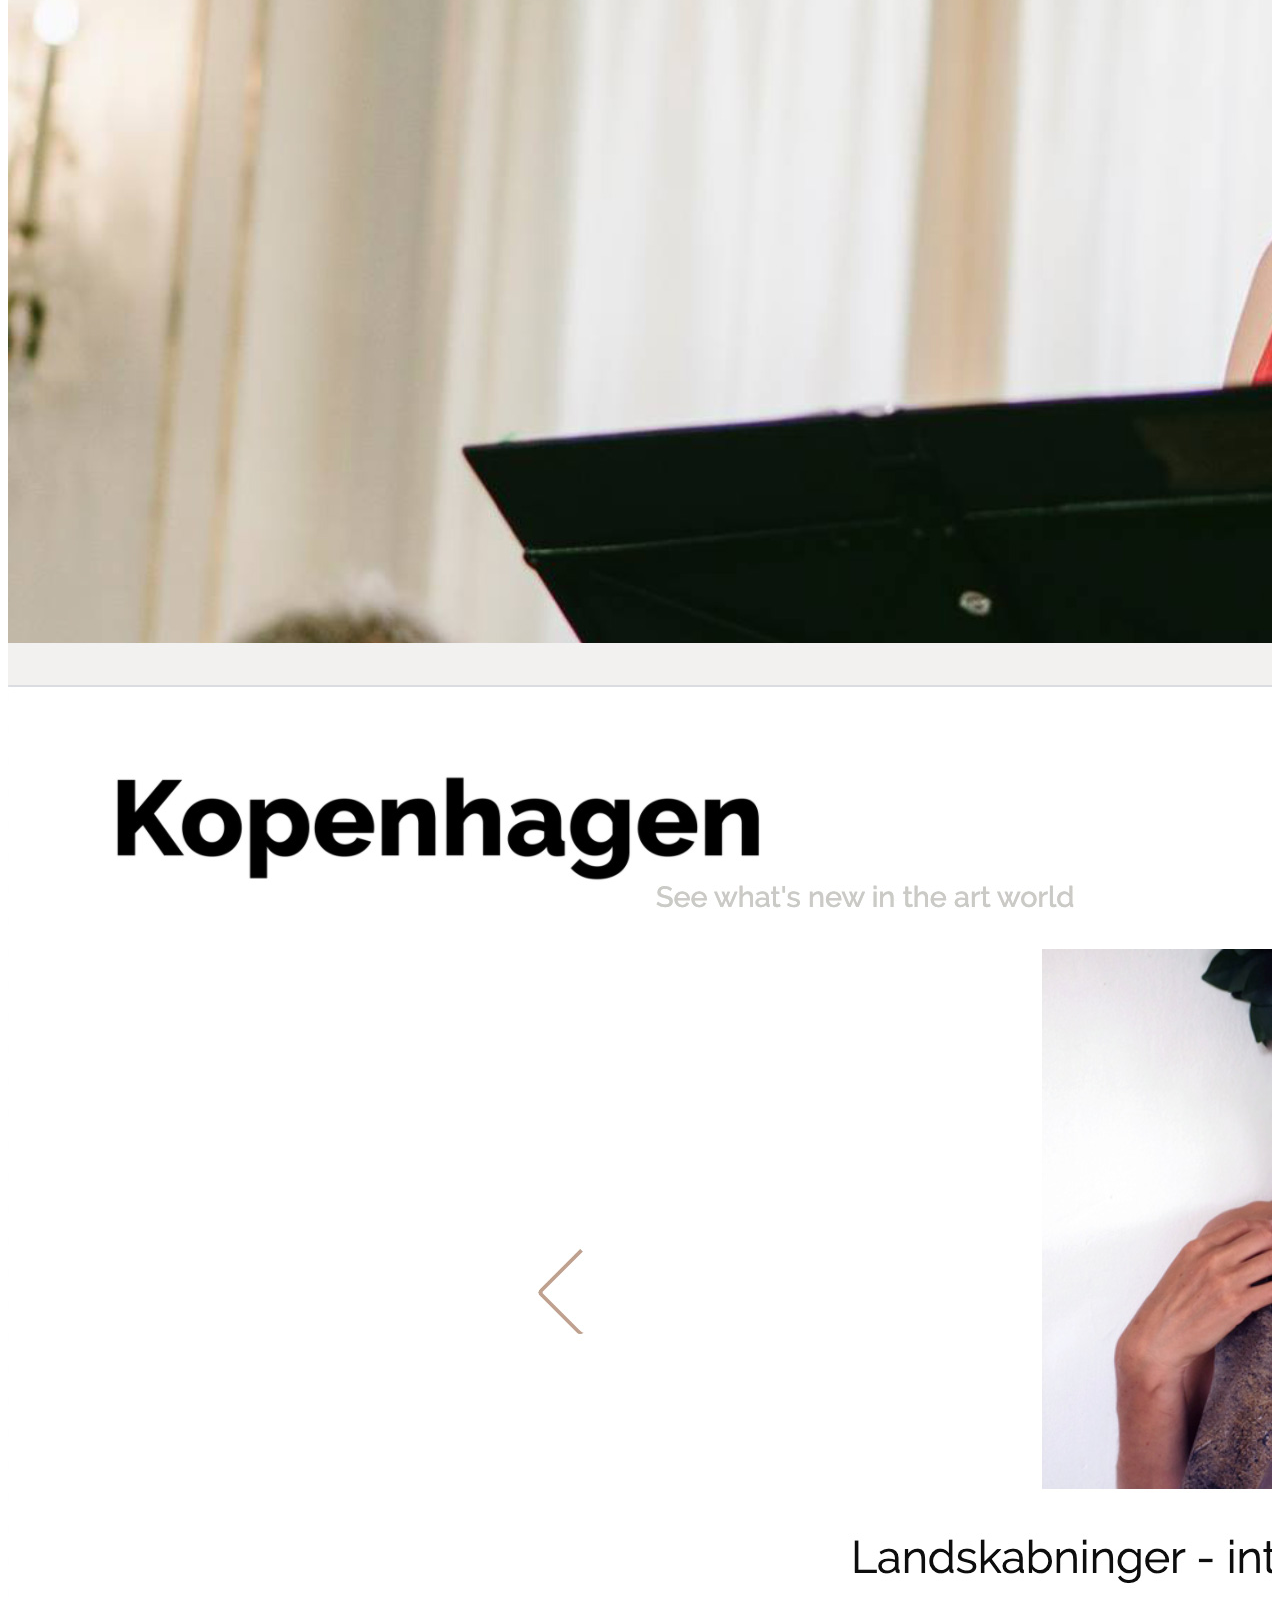
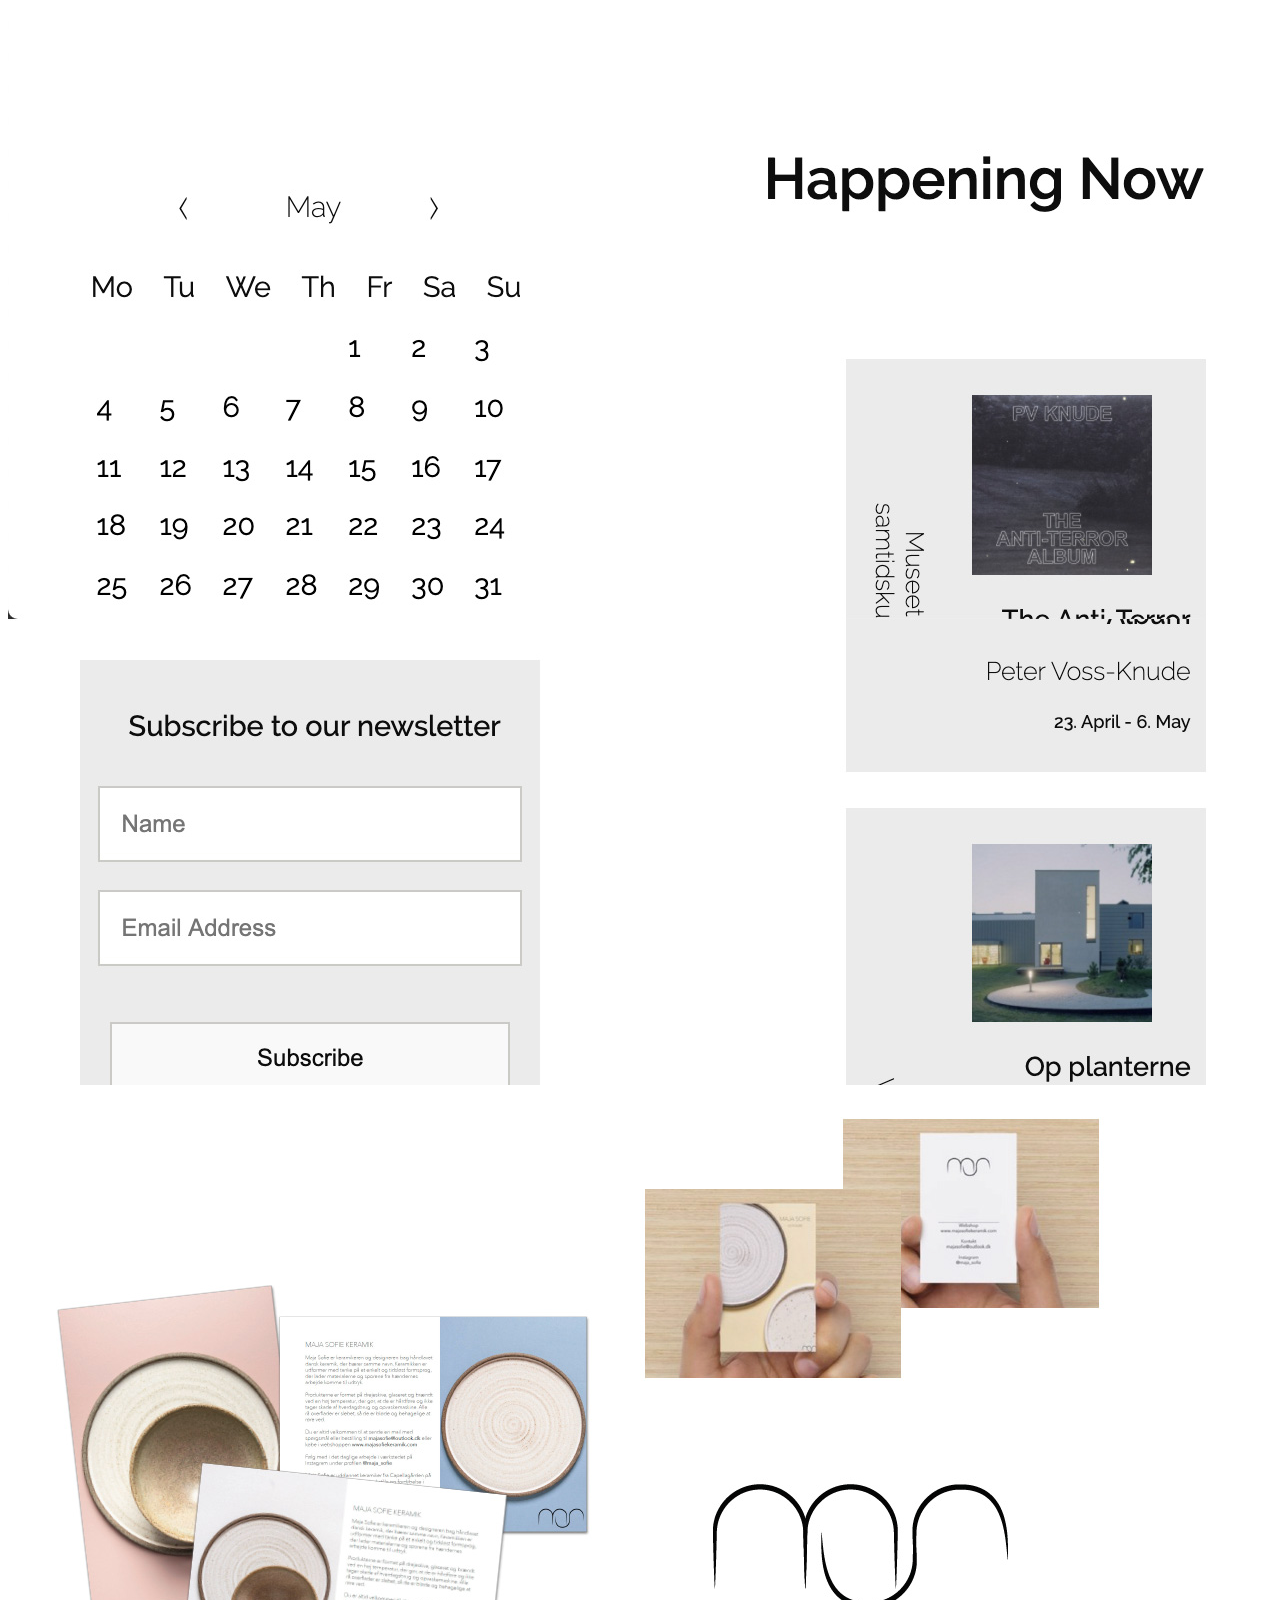
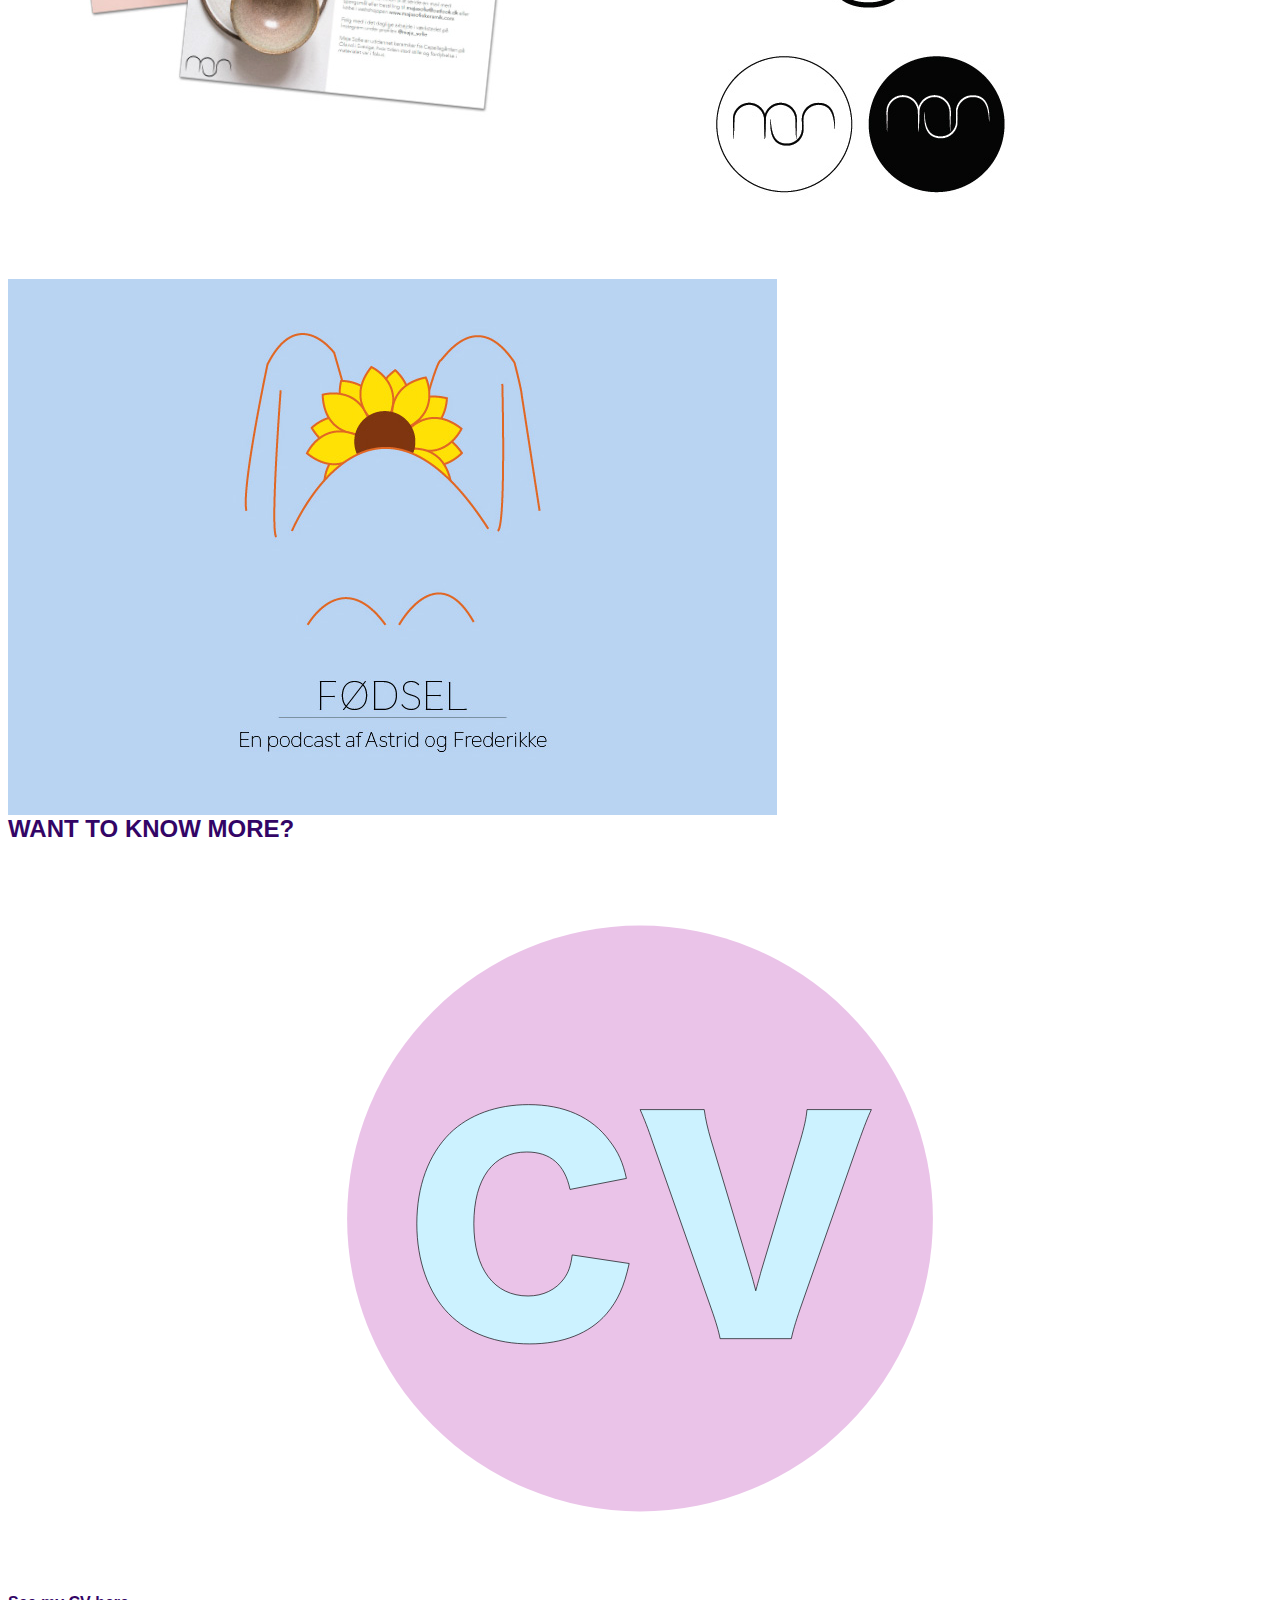
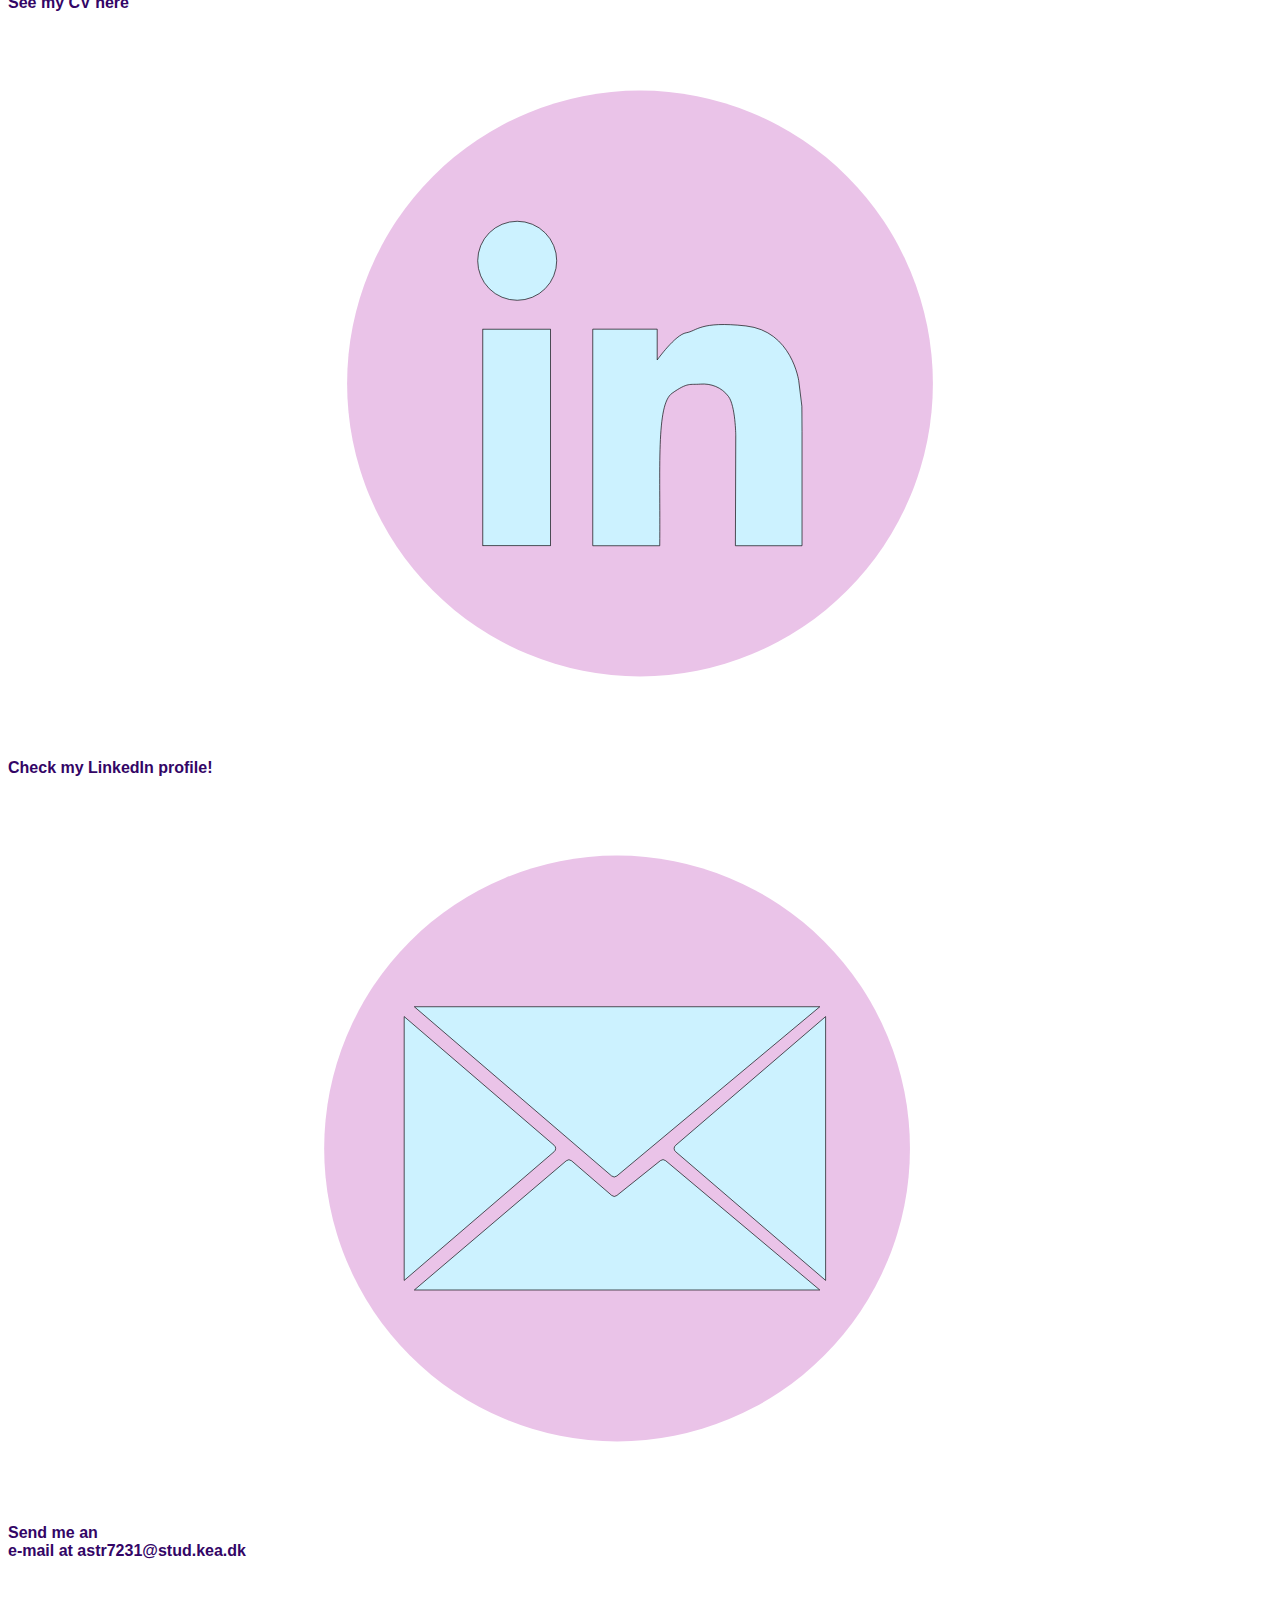
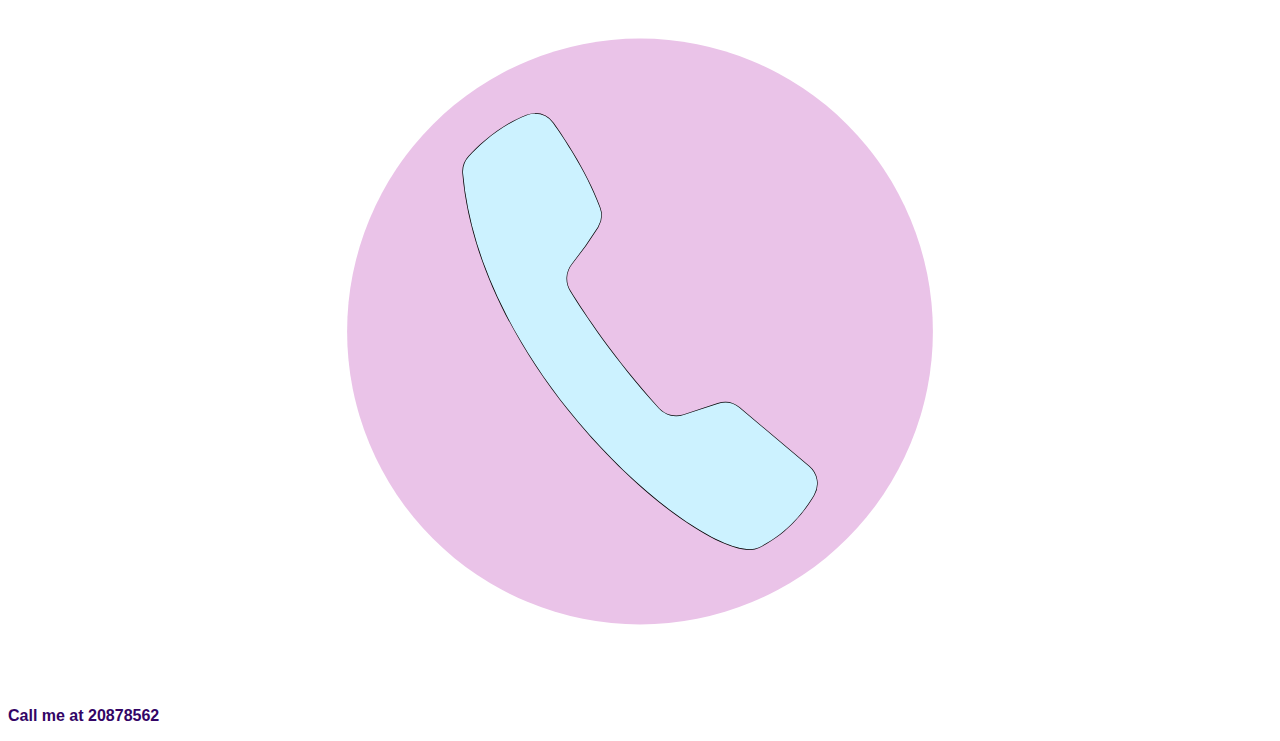
==== commit 4e2a5cdf: "dansk/engelsk" ====
--- a/index.html
+++ b/index.html
@@ -38,6 +38,13 @@
         </div>
     </nav>
 
+    <div class="">
+        <div class="mt-md-5 mt-lg-5 row">
+            <div class="ml-4 ml-lg-0 mt-md-5 mt-lg-0 pt-lg-2 pl-lg-4 ">
+                <a href="http://astridcaecilie.dk/portfolio-da" class="lilla-tekst">DANSK</a>
+            </div>
+        </div>
+    </div>
     <div class="container mt-5">
         <img class="col-12 col-md-10 offset-md-1 mt-5" src="img/figurer3.jpg" alt="Grafisk coverbillede lavet af forskellige farverige former">
     </div>
@@ -51,8 +58,12 @@
             <div class="justify-content-center col-10 offset-1 col-lg-6 offset-lg-3 mt-5">
                 <h1 class="store-bog lilla-tekst text-center" style="z-index:1">About me</h1>
                 <p class="lilla-tekst text-center">
-                    I am a multimedia design student at KEA, Copenhagen school of design and technology, currently on 3rd semester. When I’m not spending time making school projects I love to hang out in my Kolonihave in Skovlunde. It is my sanctuary where I can get my hands dirty when I am doing gardening in my utility garden. It is also where I can open my mind for inspiration and creativity.
+                    My name is Astrid and I am studying multimedia design student at KEA, Copenhagen school of design and technology, currently on 3rd semester. As a multimedia designer I have worked with different levels of digital design process and I have gained different skills within design and programming. I have worked with style guides, visual identity, branding, UX, UI, HTML, CSS and JavaScript. I am comfortable using GitHub for programming collaboration and as an online saving tool. I have a great understanding of how to work a good part of the Adobe programs. </p>
+
+<br>
+                <p class="lilla-tekst text-center"> When I’m not spending time making school projects, I love to hang out in my Kolonihave in Skovlunde. It is my sanctuary where I can get my hands dirty when I am doing gardening in my utility garden. It is also where I can open my mind for inspiration and creativity.
                     When I am at home in Copenhagen I love to bike around town on my city-bike and visit all my friends. When I am at home chilling, I try to expand my crocheting-skills while watching the latest TV-series.
+
                 </p>
             </div>
         </div>
@@ -153,156 +164,156 @@
 
 
     <div class="container-fluid lilla pt-3" id="portfolio">
-          <div class="justify-content-center col-6 offset-3 mt-5">
-                <h1 class="store-bog text-center lyserod-tekst mt-5">Portfolio</h1>
-                <p class="lyserod-tekst text-center">
+        <div class="justify-content-center col-6 offset-3 mt-5">
+            <h1 class="store-bog text-center lyserod-tekst mt-5">Portfolio</h1>
+            <p class="lyserod-tekst text-center">
                 Selected projects
-                </p>
-            </div>
-
-    <section id="billed-grid" class="container mb-5">
-        <div class="row mb-5">
-            <div class="p-xxl-5 pb-5 col-12 col-md-6 col-lg-4 h-50">
-               <div class="hovereffect">
-                  <img class="img-fluid" src="img/niels-sol-ny-blaa.png" alt="Webfeature - assignment">
-                  <div class="overlay">
-                      <h2>Aldrig igen</h2>
-                      <p>
-                          Webfeature <br>
-                          Content production <br>
-                          Wordpress and DIVI <br>
-                          <br>
-                          <a href="pages/webfeature.html">Read more about this project</a>
-                      </p>
-                  </div>
-               </div>
-            </div>
-            <div class="p-xxl-5 pb-5 col-12 col-md-6 col-lg-4 h-50">
-               <div class="hovereffect">
-                  <img class="img-fluid" src="img/vitaminpille.jpg" alt="Content marketing - assignment">
-                  <div class="overlay">
-                      <h2>Vitamin Care</h2>
-                      <p>
-                          Content marketing <br>
-                          Brand personality <br>
-                          Bootstrap <br>
-                          <br>
-                          <a href="pages/vitamin.html">Read more about this project</a>
-                      </p>
-                  </div>
-               </div>
-            </div>
-            <div class="p-xxl-5 pb-5 col-12 col-md-6 col-lg-4 h-50">
-               <div class="hovereffect">
-                  <img class="img-fluid" src="img/gudrun.jpg" alt="Gudrun Ingimars - assignment">
-                  <div class="overlay">
-                      <h2>Gudrung Ingimars</h2>
-                      <p>
-                          Website redesign <br>
-                          Wordpress as backend <br>
-                          Customer contact <br>
-                          <br>
-                          <a href="pages/gudrun.html">Read more about this project</a>
-                      </p>
-                  </div>
-               </div>
-            </div>
-            <div class="p-xxl-5 pb-5 col-12 col-md-6 col-lg-4 h-50">
-               <div class="hovereffect">
-                  <img class="img-fluid h-auto" src="img/kopenhagen.jpg" alt="Kopenhagen - assignment">
-                  <div class="overlay">
-                      <h2>Kopenhagen</h2>
-                      <p>
-                          Website redesign <br>
-                          Wordpress as backend <br>
-                          JavaScript filtering <br>
-
-                          <a href="pages/kopenhagen.html">Read more about this project</a>
-                      </p>
-                  </div>
-               </div>
-            </div>
-            <div class="p-xxl-5 pb-5 col-12 col-md-6 col-lg-4 h-50">
-               <div class="hovereffect">
-                  <img class="img-fluid" src="img/maja-sofie.jpg" alt="Maja Sofie ceramics">
-                  <div class="overlay">
-                      <h2>Maja Sofie Ceramics</h2>
-                      <p>
-                          Logo design <br>
-                          Visuel identity <br>
-                        Post card og business card design <br>
-                          <a href="pages/keramik.html">Read more about this project</a>
-                      </p>
-                  </div>
-               </div>
-            </div>
-            <div class="p-xxl-5 col-12 col-md-6 col-lg-4 h-50 mb-5">
-               <div class="hovereffect">
-                  <img class="img-fluid" src="img/foedsel-illustration.jpg" alt="Podcast">
-                  <div class="overlay">
-                      <h2>Fødsel - a podcast</h2>
-                      <p>
-                          Podcast production <br>
-                          Organisation, interview and editing <br>
-                          Illustration <br>
-                          <a href="pages/podcast.html">Read more about this project</a>
-                      </p>
-                  </div>
-               </div>
-            </div>
-        </div>
-    </section>
-
-    </div>
-
-
-<div class="container mt-5 mb-5" id="contact">
-         <div class="row">
+            </p>
+        </div>
+
+        <section id="billed-grid" class="container mb-5">
+            <div class="row mb-5">
+                <div class="p-xxl-5 pb-5 col-12 col-md-6 col-lg-4 h-50">
+                    <div class="hovereffect">
+                        <img class="img-fluid" src="img/niels-sol-ny-blaa.png" alt="Webfeature - assignment">
+                        <div class="overlay">
+                            <h2>Aldrig igen</h2>
+                            <p>
+                                Webfeature <br>
+                                Content production <br>
+                                Wordpress and DIVI <br>
+                                <br>
+                                <a href="pages/webfeature.html">Read more about this project</a>
+                            </p>
+                        </div>
+                    </div>
+                </div>
+                <div class="p-xxl-5 pb-5 col-12 col-md-6 col-lg-4 h-50">
+                    <div class="hovereffect">
+                        <img class="img-fluid" src="img/vitaminpille.jpg" alt="Content marketing - assignment">
+                        <div class="overlay">
+                            <h2>Vitamin Care</h2>
+                            <p>
+                                Content marketing <br>
+                                Brand personality <br>
+                                Bootstrap <br>
+                                <br>
+                                <a href="pages/vitamin.html">Read more about this project</a>
+                            </p>
+                        </div>
+                    </div>
+                </div>
+                <div class="p-xxl-5 pb-5 col-12 col-md-6 col-lg-4 h-50">
+                    <div class="hovereffect">
+                        <img class="img-fluid" src="img/gudrun.jpg" alt="Gudrun Ingimars - assignment">
+                        <div class="overlay">
+                            <h2>Gudrung Ingimars</h2>
+                            <p>
+                                Website redesign <br>
+                                Wordpress as backend <br>
+                                Customer contact <br>
+                                <br>
+                                <a href="pages/gudrun.html">Read more about this project</a>
+                            </p>
+                        </div>
+                    </div>
+                </div>
+                <div class="p-xxl-5 pb-5 col-12 col-md-6 col-lg-4 h-50">
+                    <div class="hovereffect">
+                        <img class="img-fluid h-auto" src="img/kopenhagen.jpg" alt="Kopenhagen - assignment">
+                        <div class="overlay">
+                            <h2>Kopenhagen</h2>
+                            <p>
+                                Website redesign <br>
+                                Wordpress as backend <br>
+                                JavaScript filtering <br>
+
+                                <a href="pages/kopenhagen.html">Read more about this project</a>
+                            </p>
+                        </div>
+                    </div>
+                </div>
+                <div class="p-xxl-5 pb-5 col-12 col-md-6 col-lg-4 h-50">
+                    <div class="hovereffect">
+                        <img class="img-fluid" src="img/maja-sofie.jpg" alt="Maja Sofie ceramics">
+                        <div class="overlay">
+                            <h2>Maja Sofie Ceramics</h2>
+                            <p>
+                                Logo design <br>
+                                Visuel identity <br>
+                                Post card and business card design <br>
+                                <a href="pages/keramik.html">Read more about this project</a>
+                            </p>
+                        </div>
+                    </div>
+                </div>
+                <div class="p-xxl-5 col-12 col-md-6 col-lg-4 h-50 mb-5">
+                    <div class="hovereffect">
+                        <img class="img-fluid" src="img/foedsel-illustration.jpg" alt="Podcast">
+                        <div class="overlay">
+                            <h2>Fødsel - a podcast</h2>
+                            <p>
+                                Podcast production <br>
+                                Organisation, interview, editing <br>
+                                Illustration <br>
+                                <a href="pages/podcast.html">Read more about this project</a>
+                            </p>
+                        </div>
+                    </div>
+                </div>
+            </div>
+        </section>
+
+    </div>
+
+
+    <div class="container mt-5 mb-5" id="contact">
+        <div class="row">
             <h2 class="lilla-tekst text-center">want to know more?</h2>
-             <div class="row col-12 col-lg-10 offset-lg-1">
-                 <div class="col-8 offset-2 col-sm-6 offset-sm-3 col-md-3 offset-md-0">
-                     <a href="img/CV-praktik.svg" target="_blank">
-                         <img src="img/icon-cv.svg" alt="cv icon">
-                     </a>
-                     <a href="img/CV-praktik.svg" target="_blank">
-                     <p class="lilla-tekst text-center bund-links">See my CV here</p>
-                     </a>
-                 </div>
-                 <div class="col-8 offset-2 col-sm-6 offset-sm-3 col-md-3 offset-md-0">
-                     <a href="https://www.linkedin.com/in/astrid-cæcilie-christensen-b73298192/" target="_blank">
-                         <img src="img/icon-linkedin.svg" alt="likedin icon">
-                     </a>
-                     <a href="https://www.linkedin.com/in/astrid-cæcilie-christensen-b73298192/" target="_blank">
-                     <p class="lilla-tekst text-center bund-links">Check my LinkedIn profile!</p>
-                     </a>
-                 </div>
-                 <div class="col-8 offset-2 col-sm-6 offset-sm-3 col-md-3 offset-md-0">
-                     <a href="mailto:astr7231@stud.kea.dk">
-                         <img src="img/icon-mail.svg" alt="mail icon">
-                     </a>
-                     <a href="mailto:astr7231@stud.kea.dk">
-                     <p class="lilla-tekst text-center bund-links">Send me an <br> e-mail at astr7231@stud.kea.dk</p>
-                     </a>
-                 </div>
-                 <div class="col-8 offset-2 col-sm-6 offset-sm-3 col-md-3 offset-md-0">
-                     <a href="tel:20878562">
-                         <img src="img/icon-telefon.svg" alt="phone icon">
-                     </a>
-                     <a href="tel:20878562">
-                     <p class="lilla-tekst text-center bund-links">Call me at 20878562</p>
-                     </a>
-                 </div>
-             </div>
-
-
-
-
-    <!-- Optional JavaScript; choose one of the two! -->
-
-    <!-- Option 1: Bootstrap Bundle with Popper.js -->
-    <script src="https://stackpath.bootstrapcdn.com/bootstrap/5.0.0-alpha2/js/bootstrap.bundle.min.js" integrity="sha384-BOsAfwzjNJHrJ8cZidOg56tcQWfp6y72vEJ8xQ9w6Quywb24iOsW913URv1IS4GD" crossorigin="anonymous"></script>
-
-    <!-- Option 2: Separate Popper.js and Bootstrap JS
+            <div class="row col-12 col-lg-10 offset-lg-1">
+                <div class="col-8 offset-2 col-sm-6 offset-sm-3 col-md-3 offset-md-0">
+                    <a href="img/CV-praktik.svg" target="_blank">
+                        <img src="img/icon-cv.svg" alt="cv icon">
+                    </a>
+                    <a href="img/CV-praktik.svg" target="_blank">
+                        <p class="lilla-tekst text-center bund-links">See my CV here</p>
+                    </a>
+                </div>
+                <div class="col-8 offset-2 col-sm-6 offset-sm-3 col-md-3 offset-md-0">
+                    <a href="https://www.linkedin.com/in/astrid-cæcilie-christensen-b73298192/" target="_blank">
+                        <img src="img/icon-linkedin.svg" alt="likedin icon">
+                    </a>
+                    <a href="https://www.linkedin.com/in/astrid-cæcilie-christensen-b73298192/" target="_blank">
+                        <p class="lilla-tekst text-center bund-links">Check my LinkedIn profile!</p>
+                    </a>
+                </div>
+                <div class="col-8 offset-2 col-sm-6 offset-sm-3 col-md-3 offset-md-0">
+                    <a href="mailto:astr7231@stud.kea.dk">
+                        <img src="img/icon-mail.svg" alt="mail icon">
+                    </a>
+                    <a href="mailto:astr7231@stud.kea.dk">
+                        <p class="lilla-tekst text-center bund-links">Send me an <br> e-mail at astr7231@stud.kea.dk</p>
+                    </a>
+                </div>
+                <div class="col-8 offset-2 col-sm-6 offset-sm-3 col-md-3 offset-md-0">
+                    <a href="tel:20878562">
+                        <img src="img/icon-telefon.svg" alt="phone icon">
+                    </a>
+                    <a href="tel:20878562">
+                        <p class="lilla-tekst text-center bund-links">Call me at 20878562</p>
+                    </a>
+                </div>
+            </div>
+
+
+
+
+            <!-- Optional JavaScript; choose one of the two! -->
+
+            <!-- Option 1: Bootstrap Bundle with Popper.js -->
+            <script src="https://stackpath.bootstrapcdn.com/bootstrap/5.0.0-alpha2/js/bootstrap.bundle.min.js" integrity="sha384-BOsAfwzjNJHrJ8cZidOg56tcQWfp6y72vEJ8xQ9w6Quywb24iOsW913URv1IS4GD" crossorigin="anonymous"></script>
+
+            <!-- Option 2: Separate Popper.js and Bootstrap JS
     <script src="https://cdn.jsdelivr.net/npm/popper.js@1.16.1/dist/umd/popper.min.js" integrity="sha384-9/reFTGAW83EW2RDu2S0VKaIzap3H66lZH81PoYlFhbGU+6BZp6G7niu735Sk7lN" crossorigin="anonymous"></script>
     <script src="https://stackpath.bootstrapcdn.com/bootstrap/5.0.0-alpha2/js/bootstrap.min.js" integrity="sha384-5h4UG+6GOuV9qXh6HqOLwZMY4mnLPraeTrjT5v07o347pj6IkfuoASuGBhfDsp3d" crossorigin="anonymous"></script>
     -->
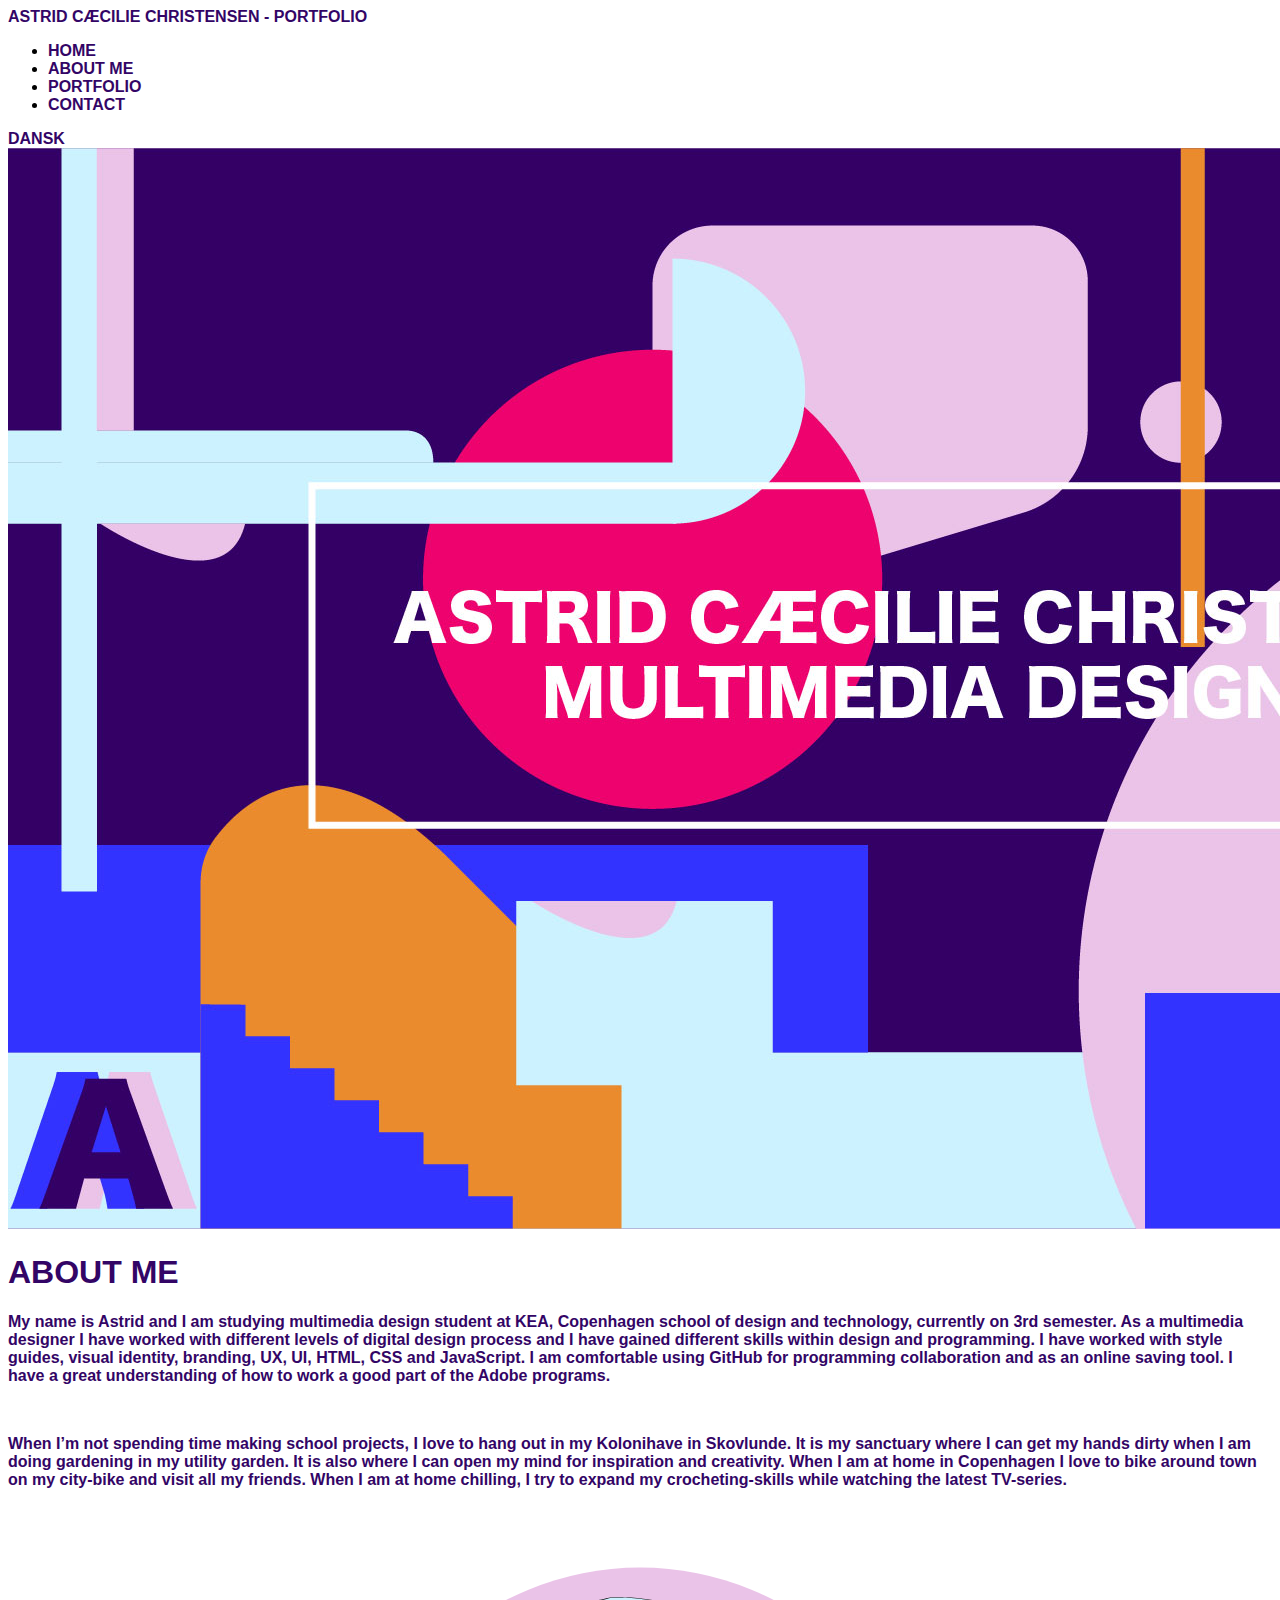
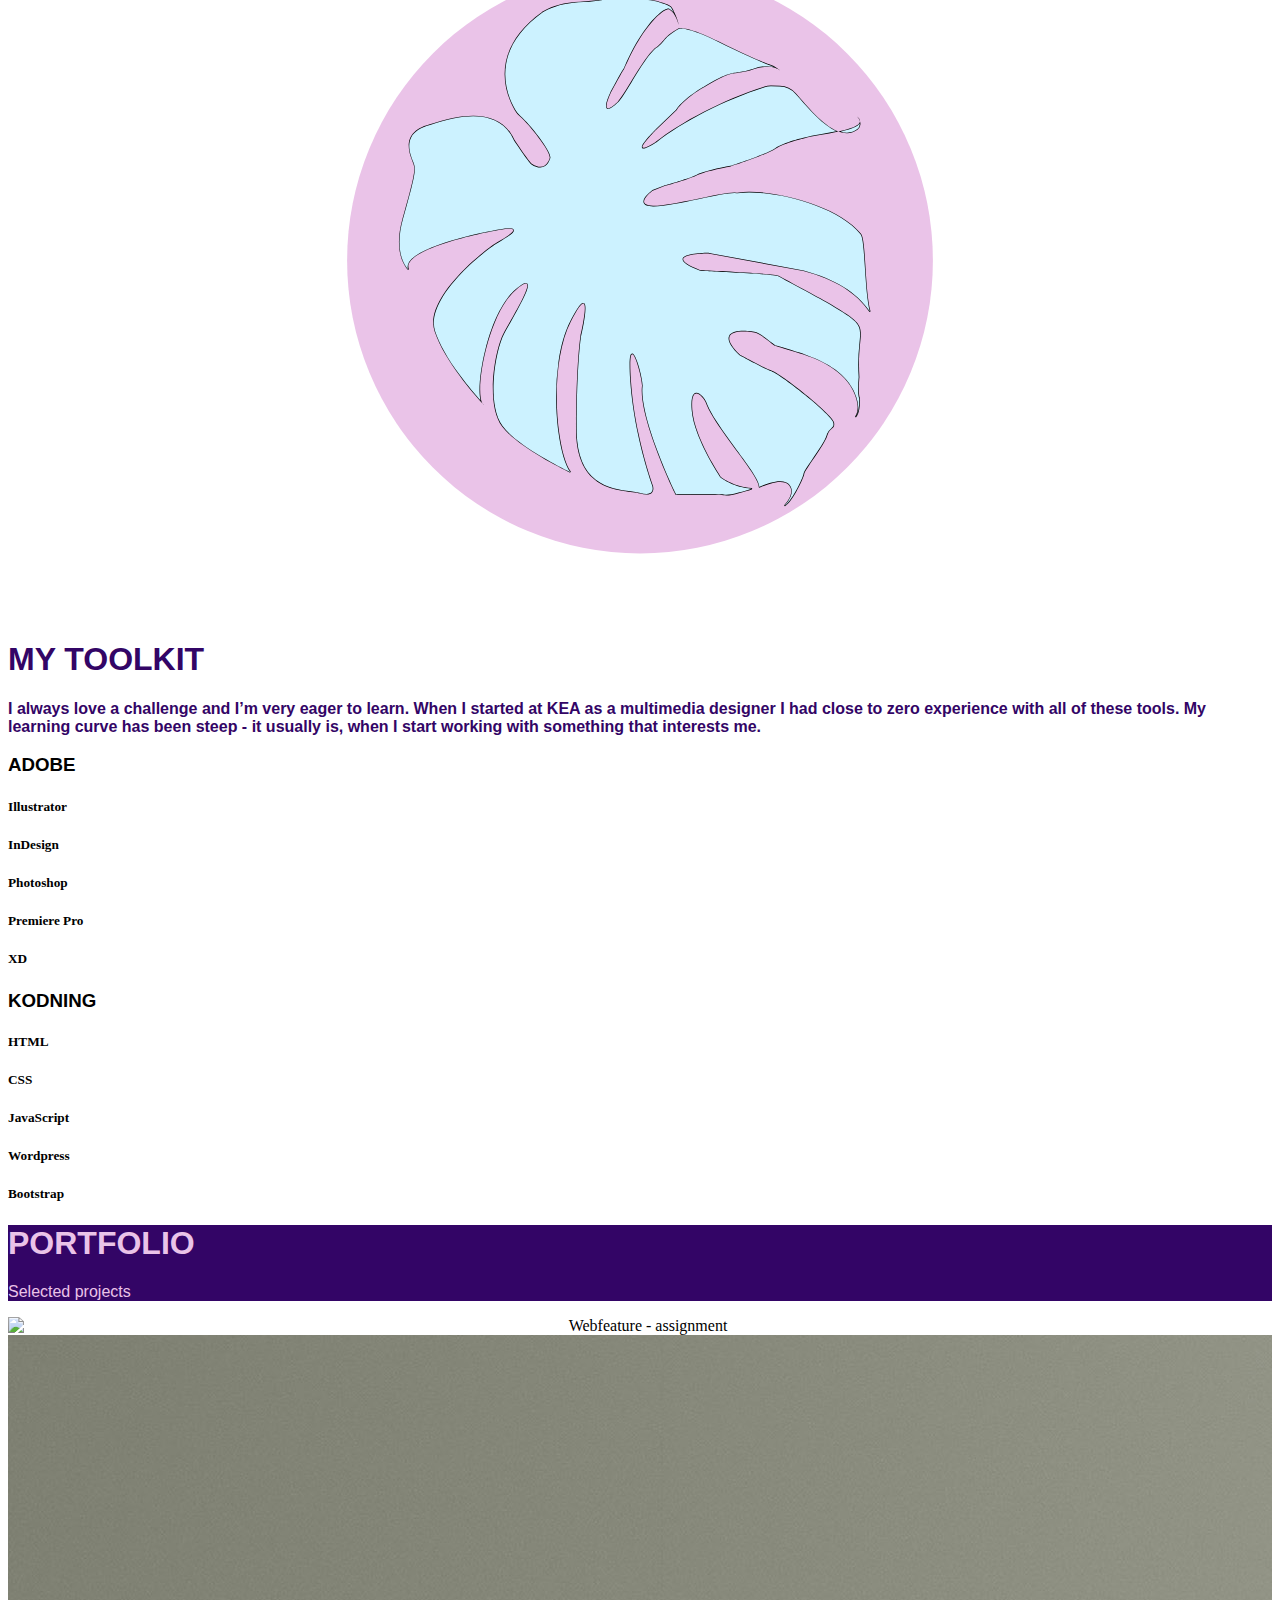
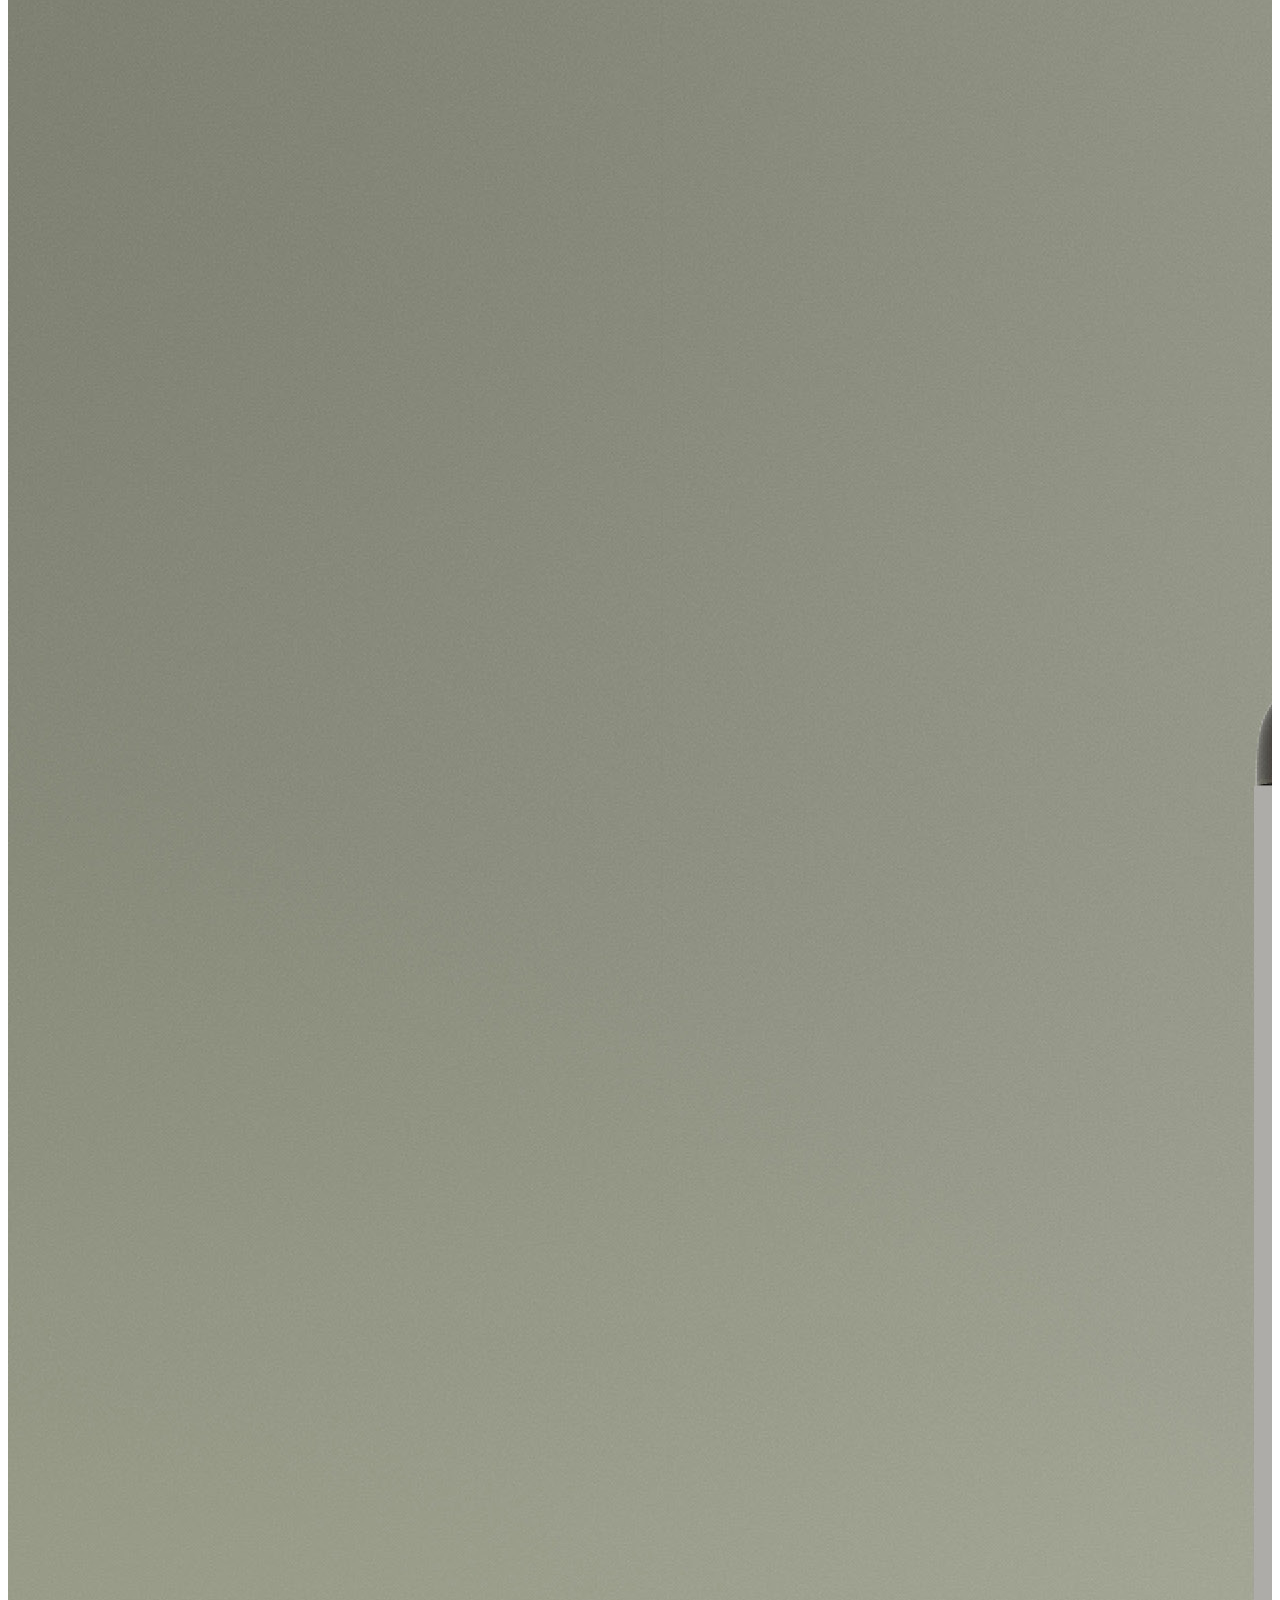
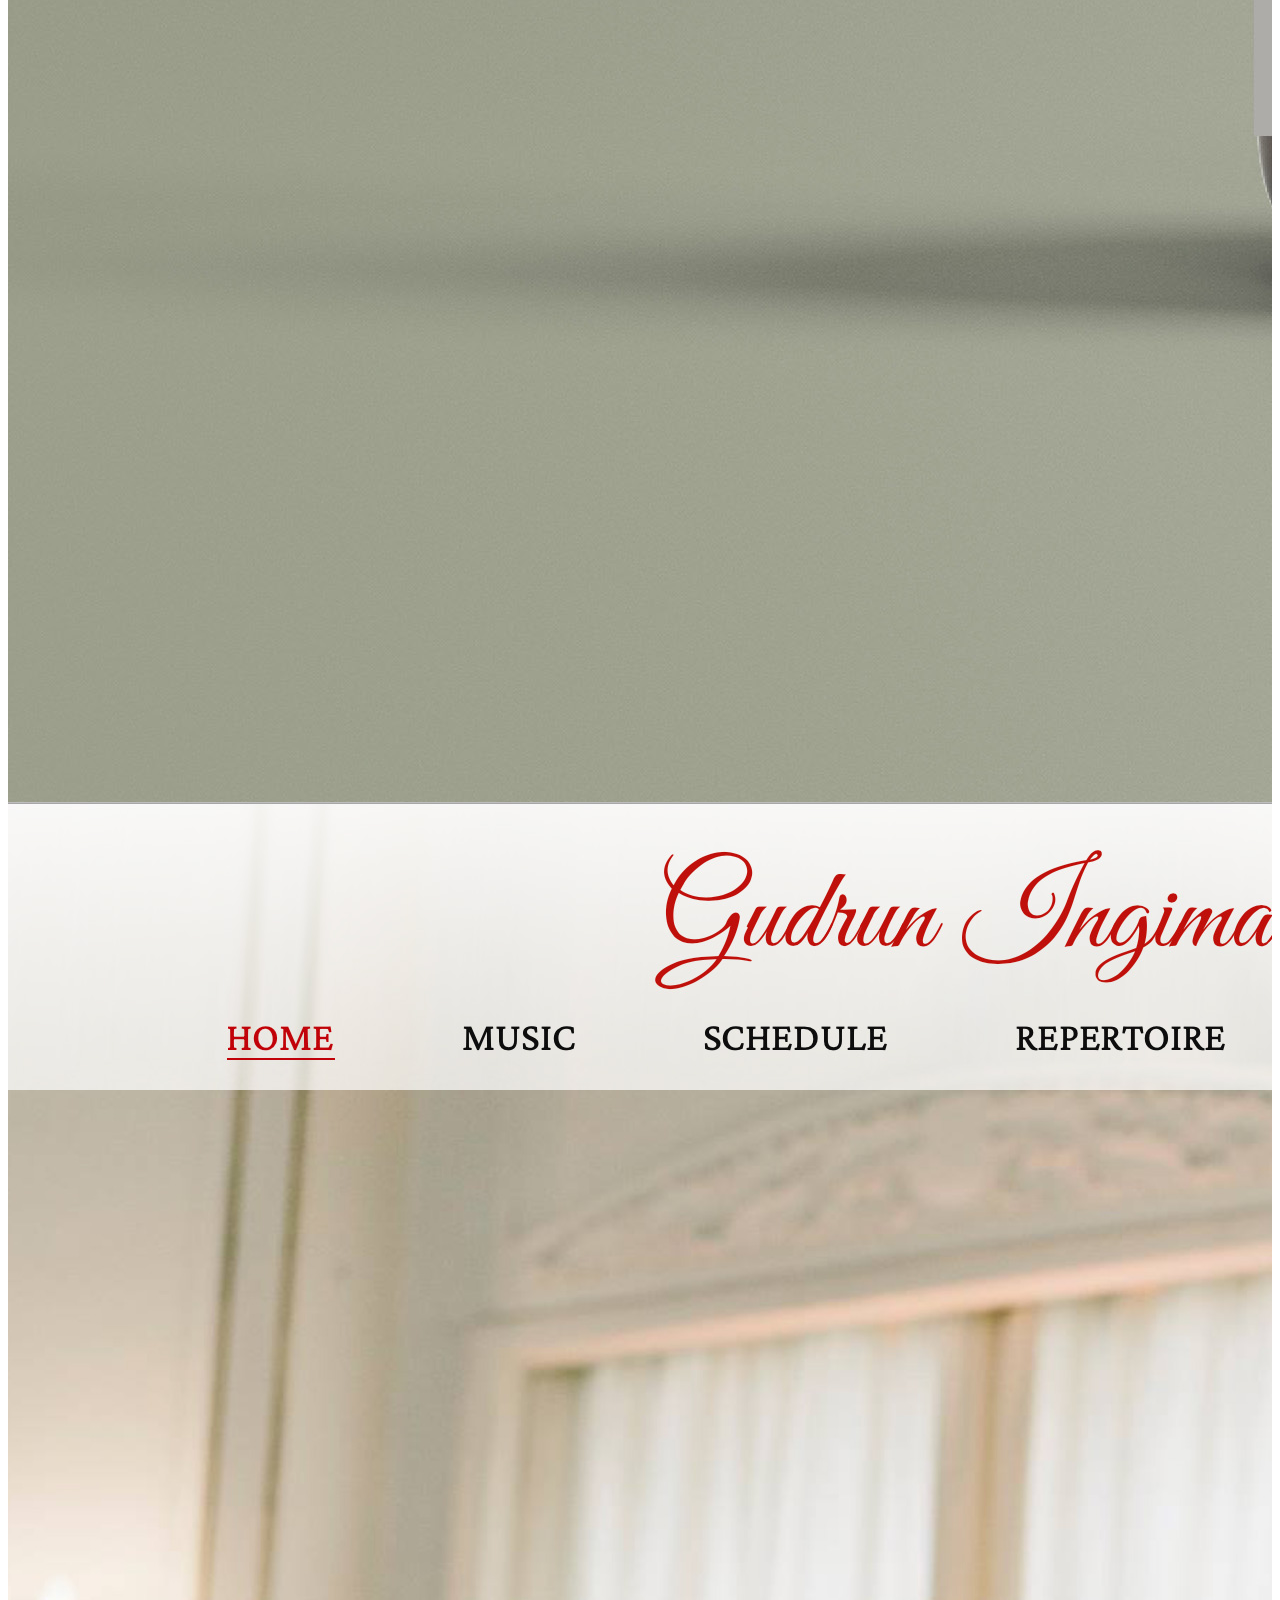
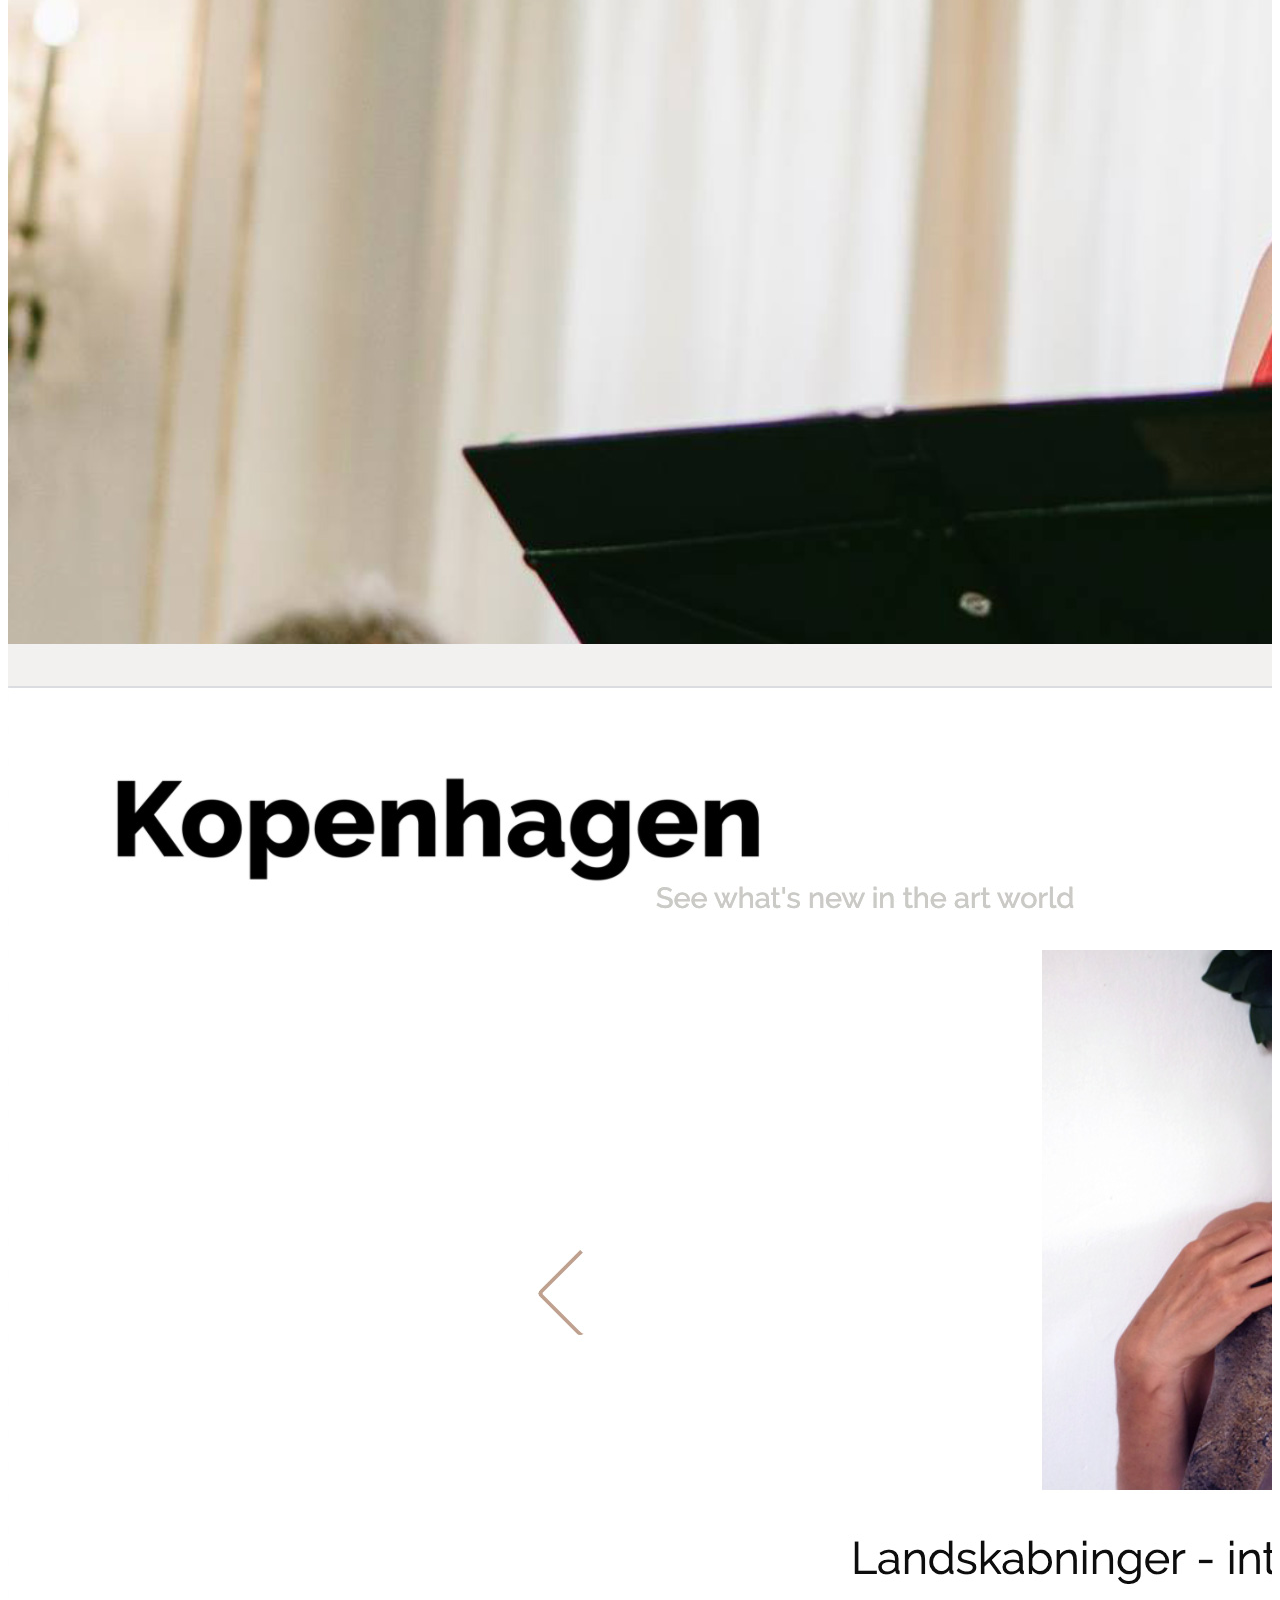
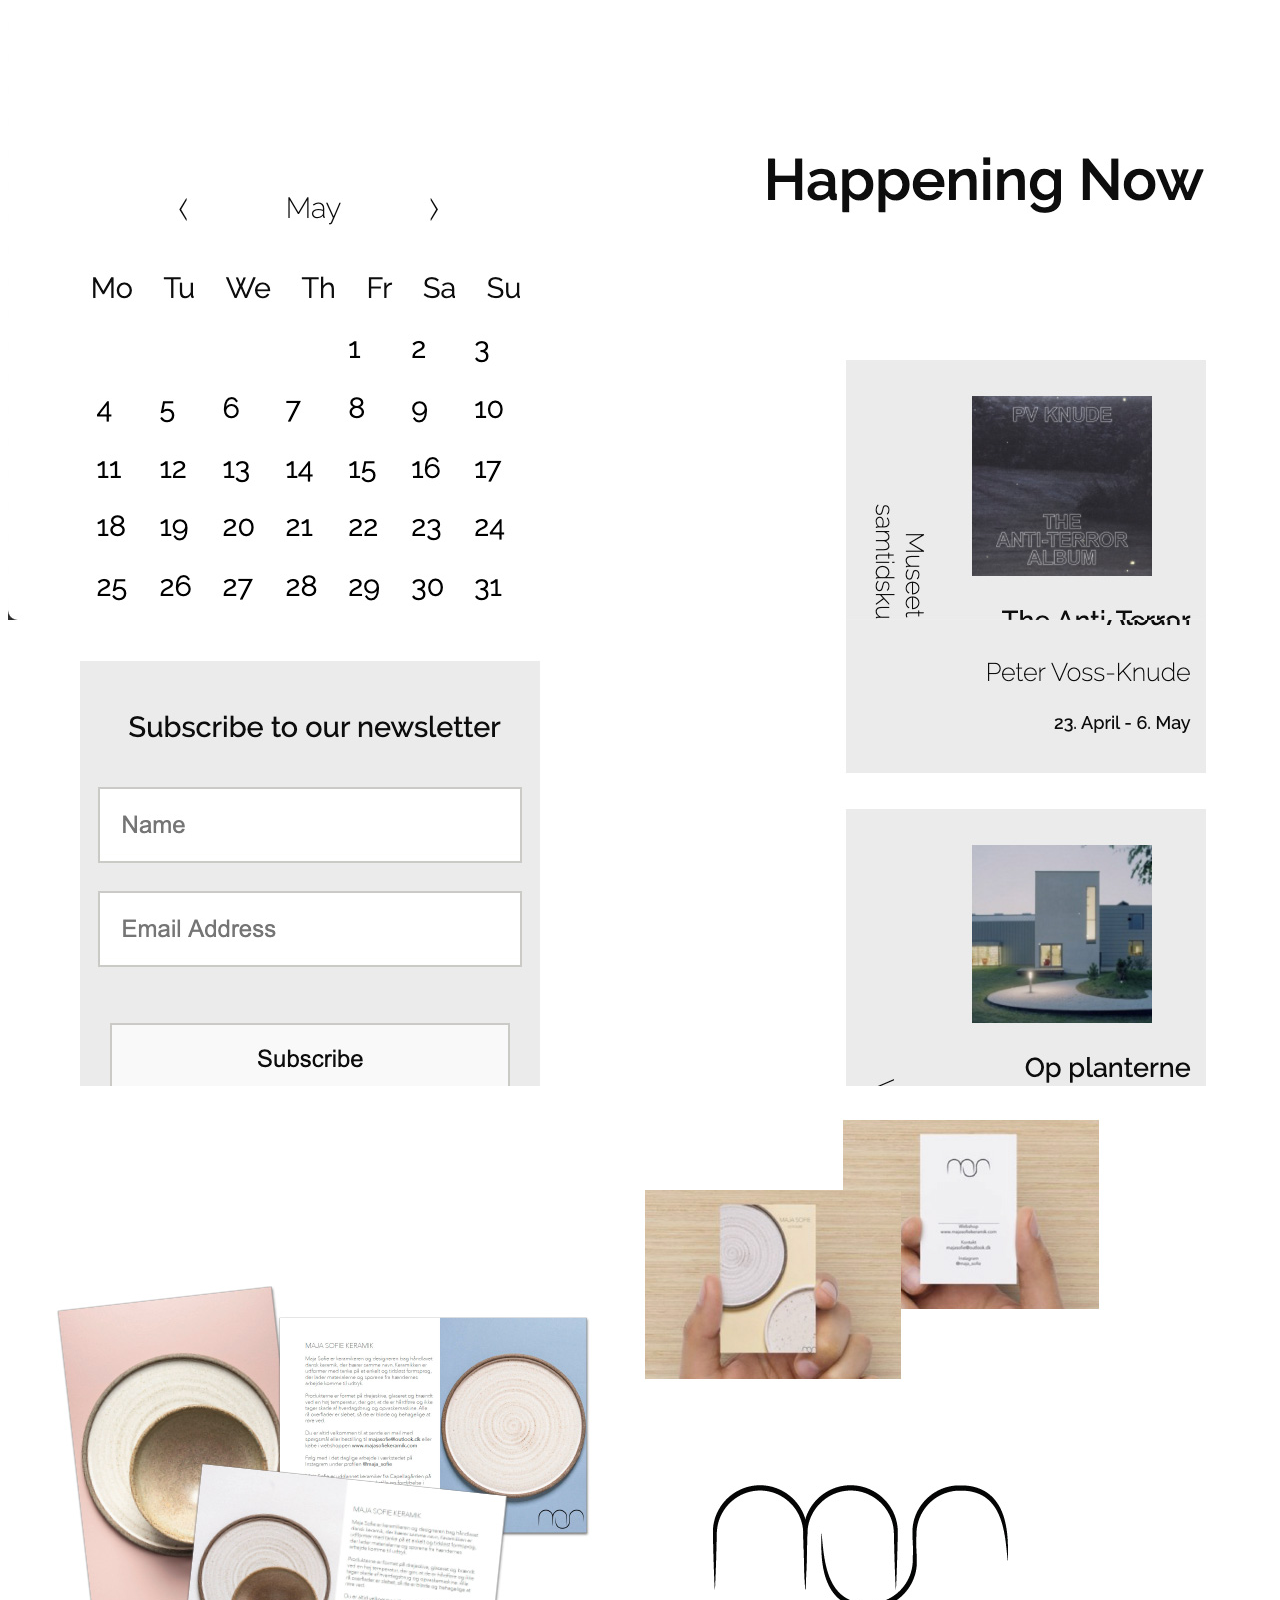
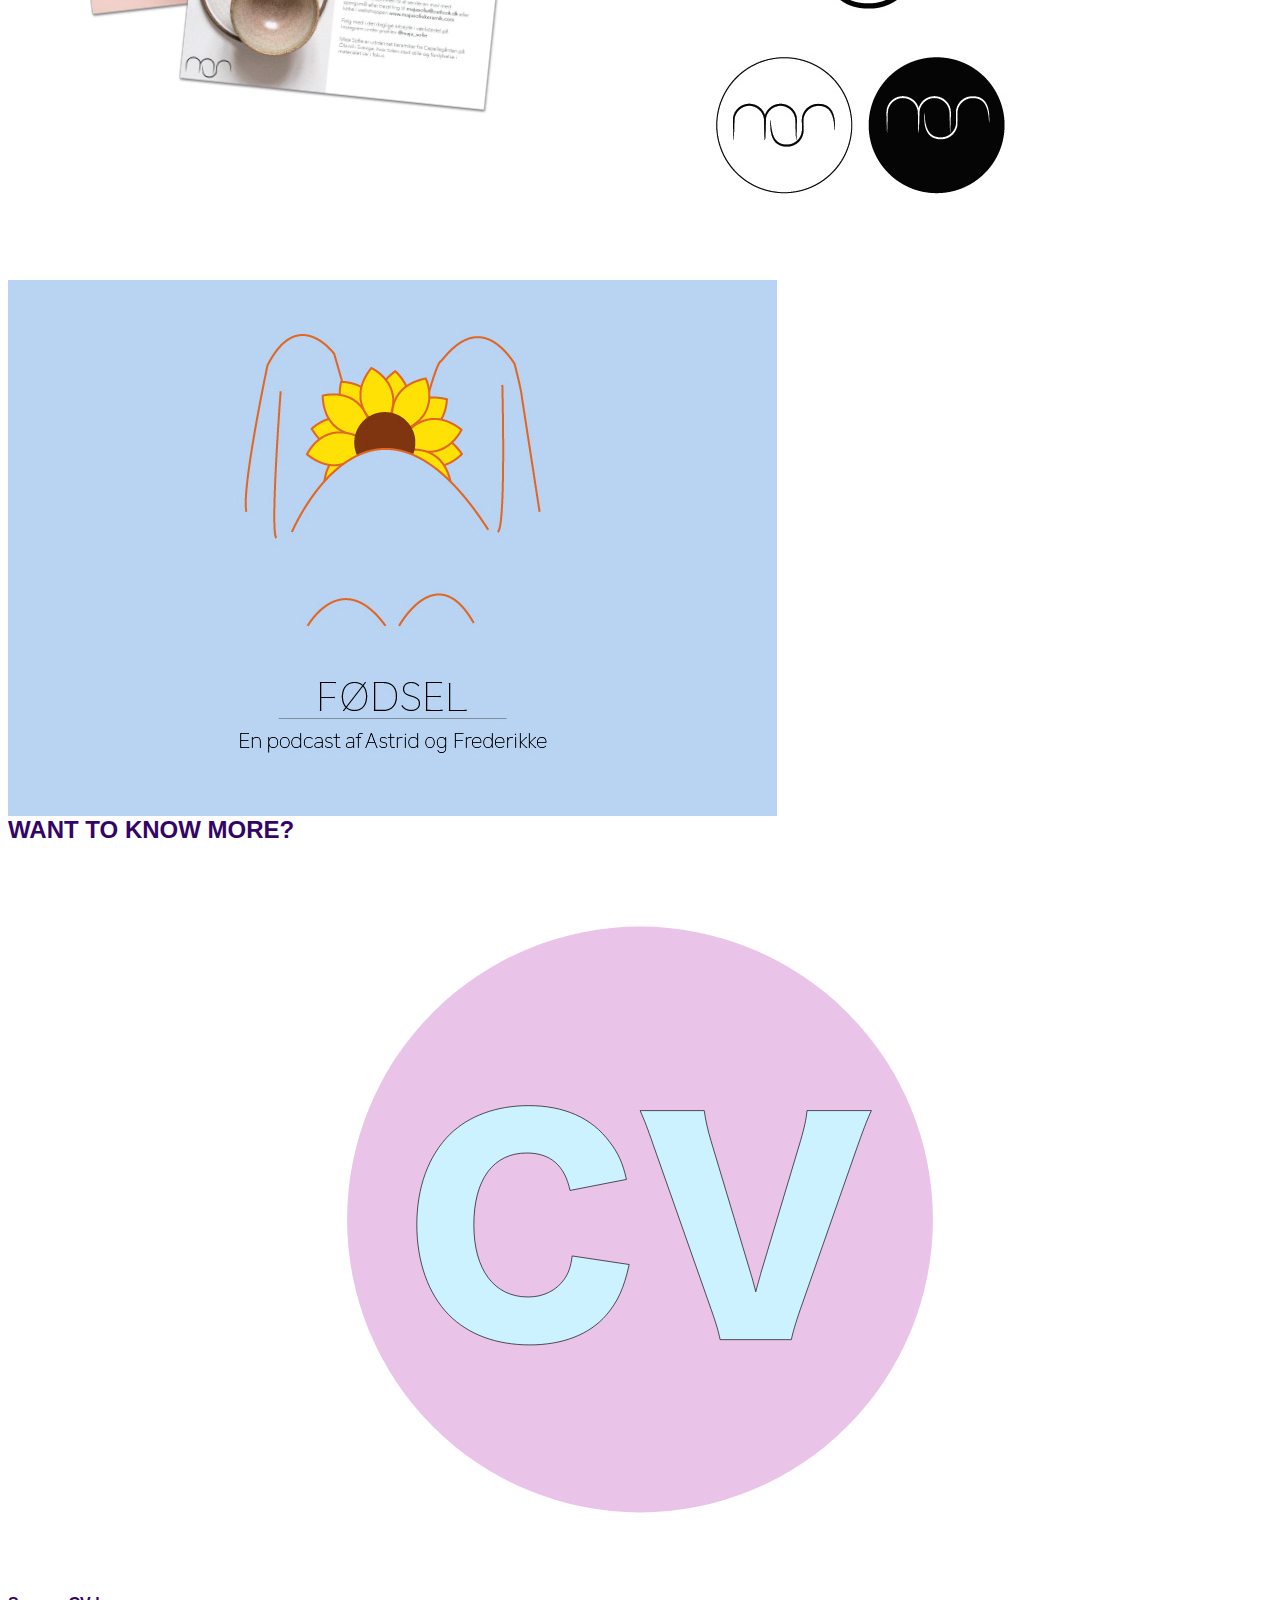
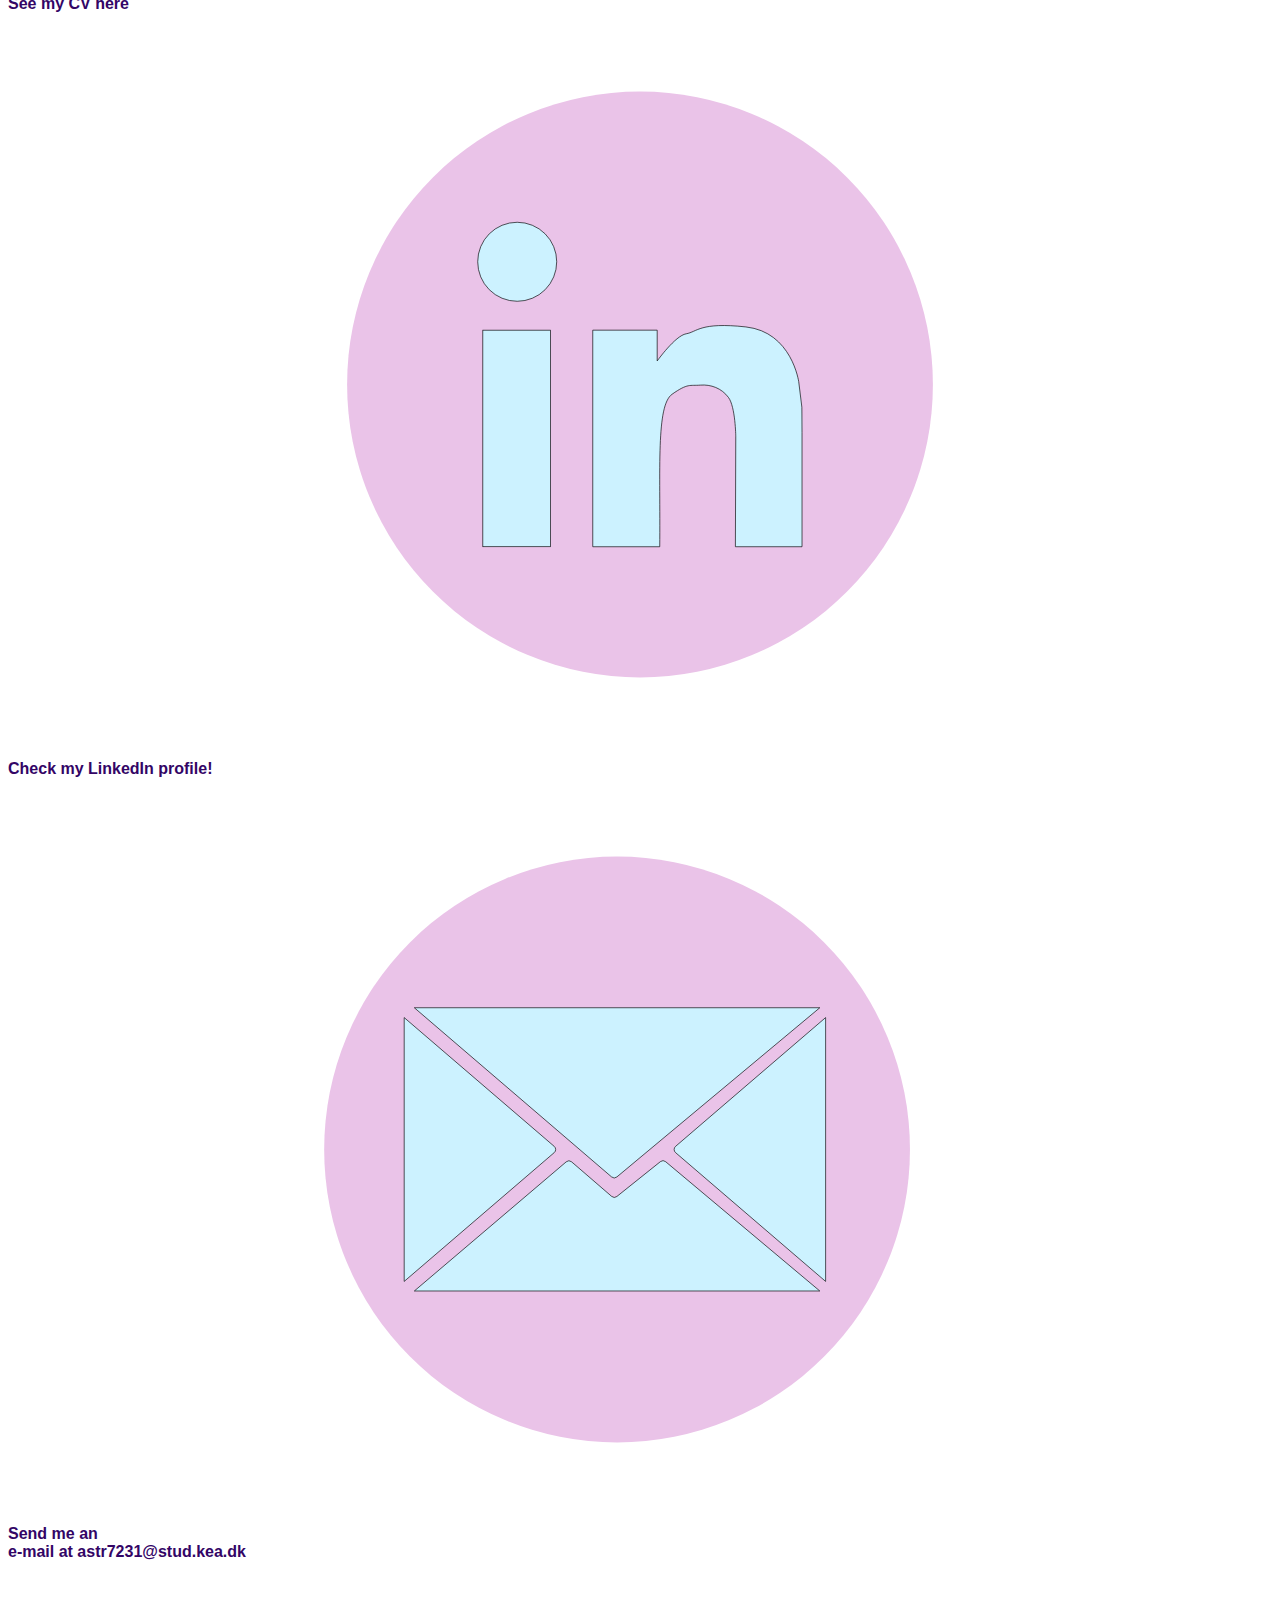
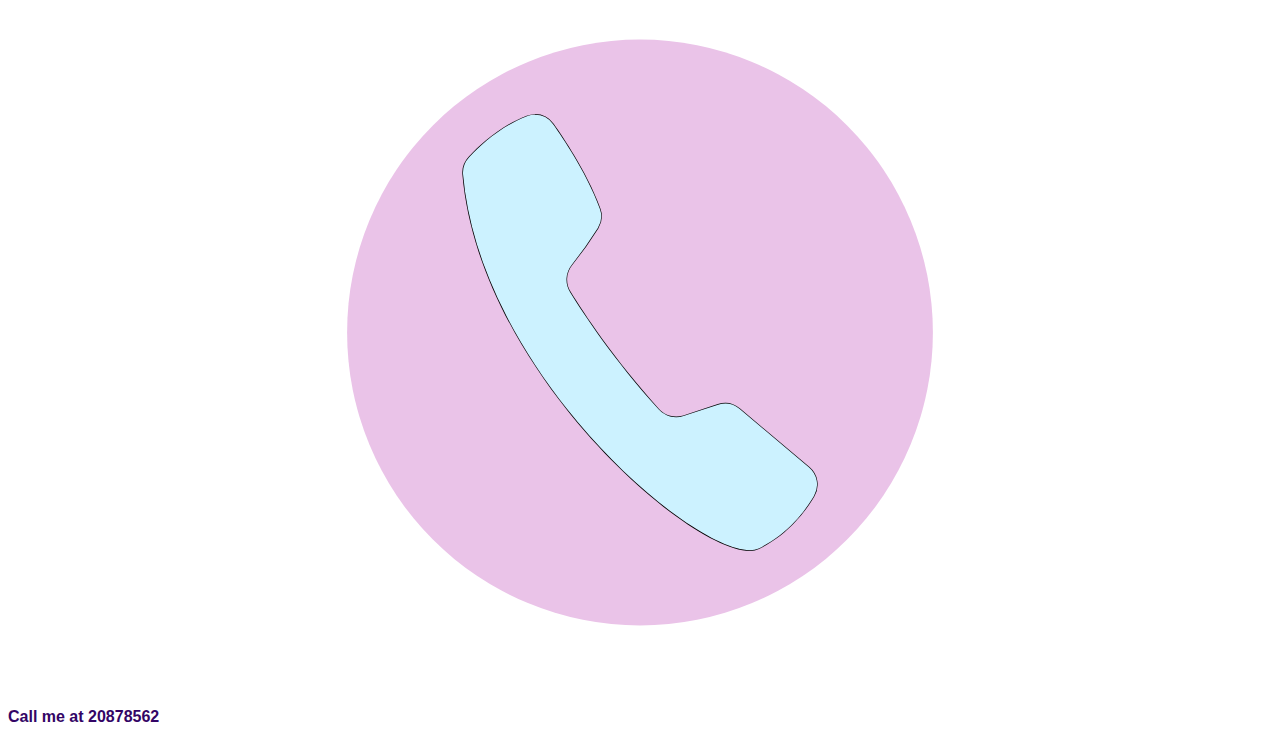
==== commit 326c6f7c: "Engelsk hero" ====
--- a/index.html
+++ b/index.html
@@ -46,7 +46,7 @@
         </div>
     </div>
     <div class="container mt-5">
-        <img class="col-12 col-md-10 offset-md-1 mt-5" src="img/figurer3.jpg" alt="Grafisk coverbillede lavet af forskellige farverige former">
+        <img class="col-12 col-md-10 offset-md-1 mt-5" src="img/grafiske-figurer-engelsk.jpg" alt="Grafisk coverbillede lavet af forskellige farverige former">
     </div>
 
     <section class="header-down-arrow d-none d-xxl-block">
@@ -272,10 +272,10 @@
             <h2 class="lilla-tekst text-center">want to know more?</h2>
             <div class="row col-12 col-lg-10 offset-lg-1">
                 <div class="col-8 offset-2 col-sm-6 offset-sm-3 col-md-3 offset-md-0">
-                    <a href="img/CV-praktik.svg" target="_blank">
+                    <a href="img/CV-Astrid-Christensen-English.pdf" target="_blank">
                         <img src="img/icon-cv.svg" alt="cv icon">
                     </a>
-                    <a href="img/CV-praktik.svg" target="_blank">
+                    <a href="img/CV-Astrid-Christensen-English.pdf" target="_blank">
                         <p class="lilla-tekst text-center bund-links">See my CV here</p>
                     </a>
                 </div>
